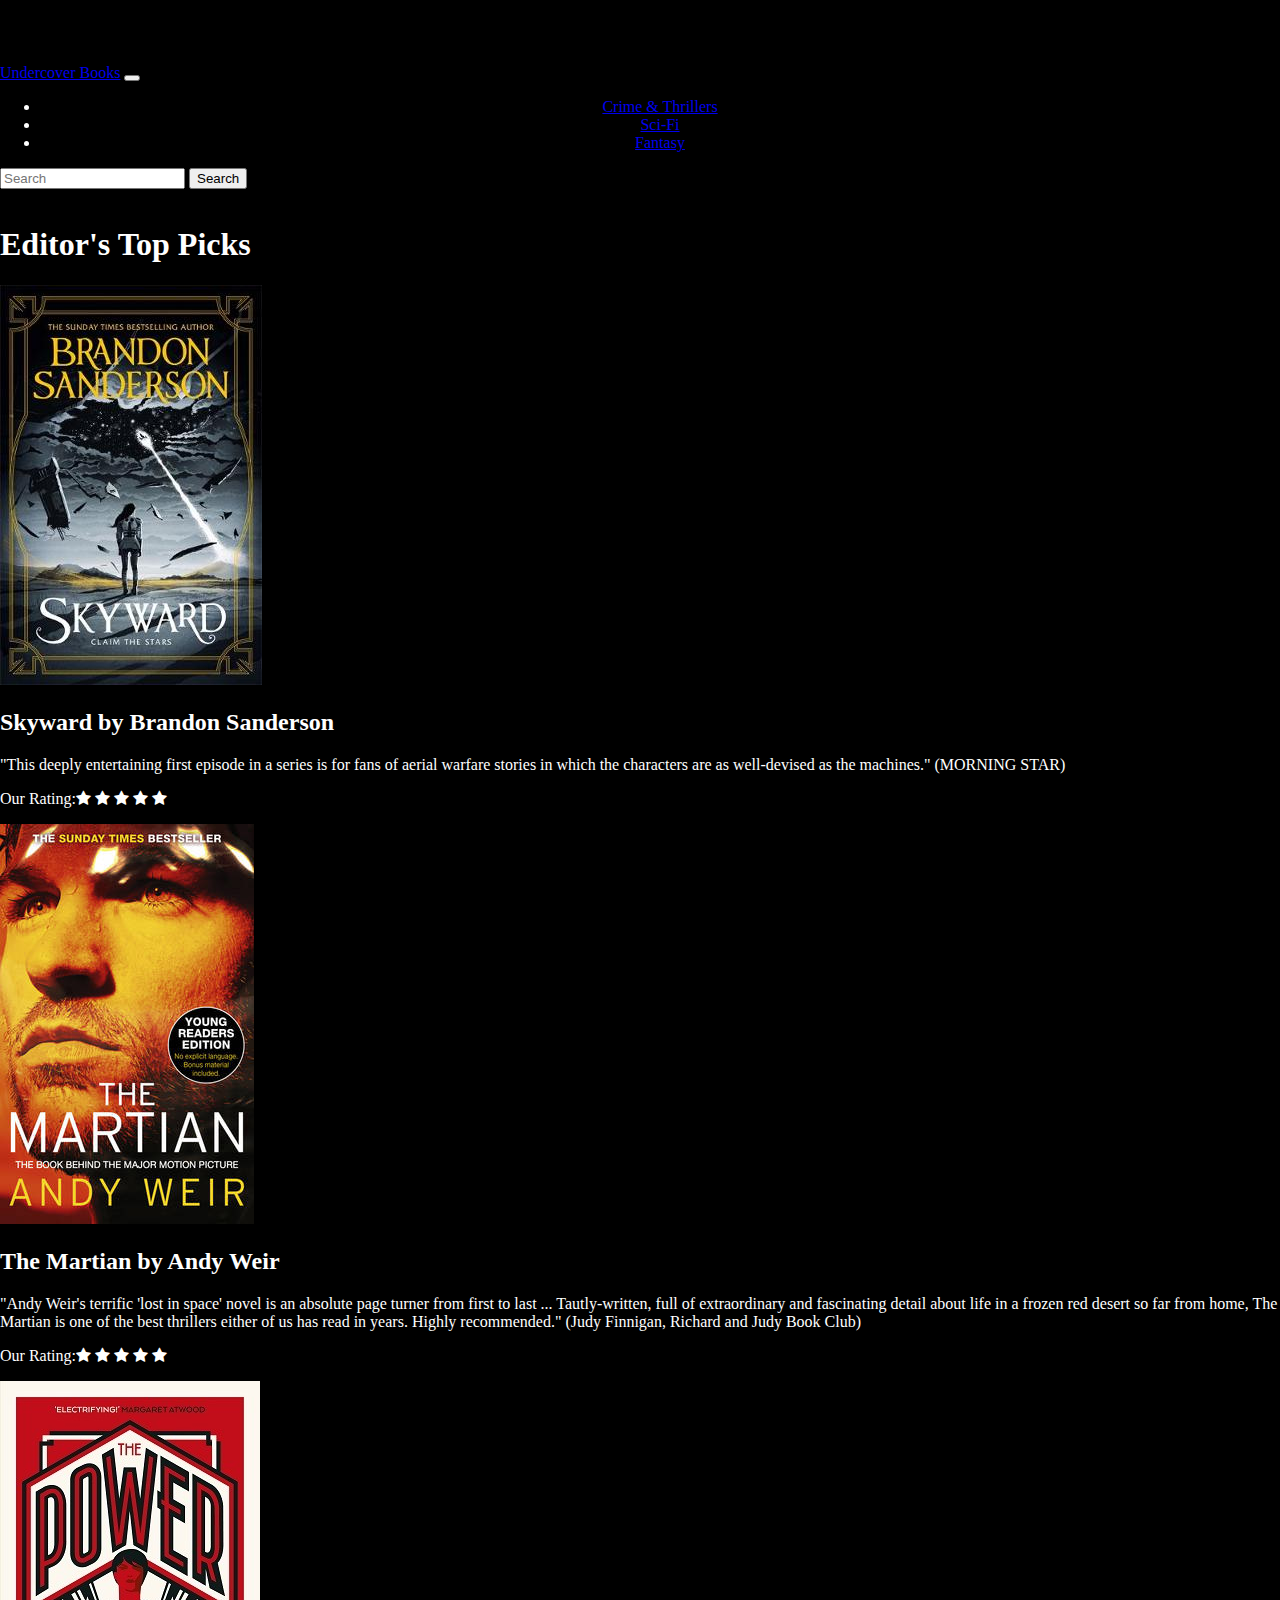
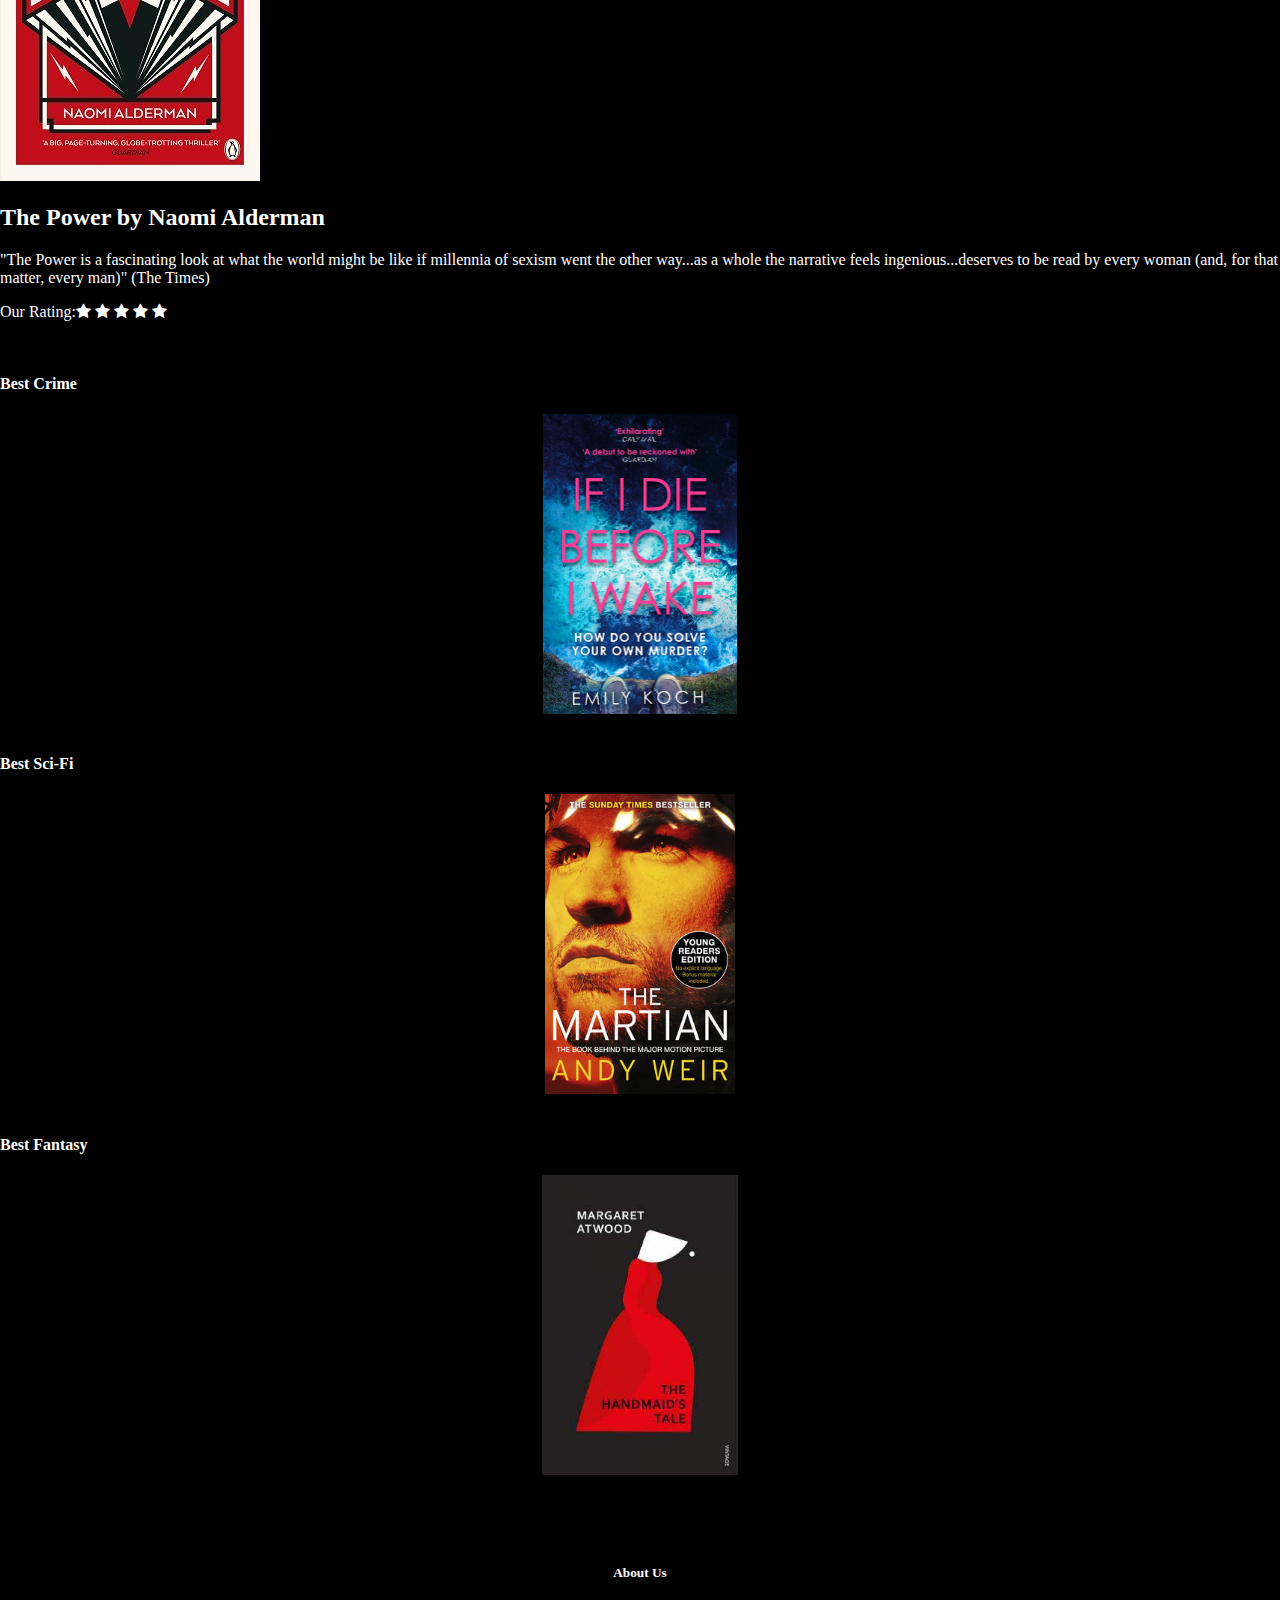
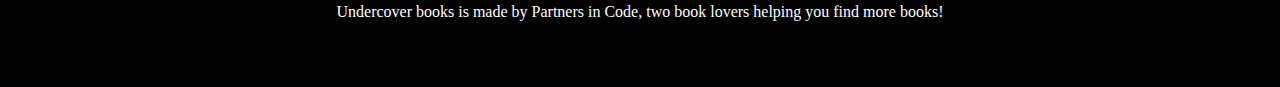
==== index.html @ e89b9023 "Update index.html" ====
<!DOCTYPE html>

<html>

<head>
  <title>Undercover Books</title>
  <script
  src="http://code.jquery.com/jquery-3.3.1.min.js"
  integrity="sha256-FgpCb/KJQlLNfOu91ta32o/NMZxltwRo8QtmkMRdAu8="
  crossorigin="anonymous"></script>

  <meta charset="utf-8">
    <meta name="viewport" content="width=device-width, initial-scale=1, shrink-to-fit=no">
  <link rel="stylesheet" href="https://stackpath.bootstrapcdn.com/bootstrap/4.1.3/css/bootstrap.min.css" integrity="sha384-MCw98/SFnGE8fJT3GXwEOngsV7Zt27NXFoaoApmYm81iuXoPkFOJwJ8ERdknLPMO" crossorigin="anonymous">
  <link rel="stylesheet" type="text/css" href="css/stylesheet.css">
  <link rel="stylesheet" href="https://cdnjs.cloudflare.com/ajax/libs/font-awesome/4.7.0/css/font-awesome.min.css">

</head>

<body>

<!--Navbar-->
  <div class="container">

  <nav class="navbar navbar-expand-md navbar-dark bg-dark fixed-top">
    <a class="navbar-brand" href="index.html">Undercover Books</a>
    <button class="navbar-toggler" type="button" data-toggle="collapse" data-target="#navbarsExampleDefault" aria-controls="navbarsExampleDefault" aria-expanded="false" aria-label="Toggle navigation">
      <span class="navbar-toggler-icon"></span>
    </button>
    <div class="collapse navbar-collapse" id="navbarsExampleDefault">
      <ul class="navbar-nav mr-auto">
        <li class="nav-item">
          <a class="nav-link" href="crime-and-thrillers.html">Crime & Thrillers <span class="sr-only">(current)</span></a>
        </li>
        <li class="nav-item">
          <a class="nav-link" href="sci-fi.html">Sci-Fi</a>
        </li>
        <li class="nav-item">
          <a class="nav-link" href="Fantasy.html">Fantasy</a>
        </li>
      </ul>
    </div>
    <form class="form-inline" action=="/action_page.php">
      <input class="form-control mr-sm-2" type="text" placeholder="Search">
      <button class="btn btn-secondary btn-sm" type="submit">Search</button>
    </form>
  </nav>
</div>
<div class="container-fluid">
  <!--Heading-->
  <div class="Netflix text-center">
    <h1>Editor's Top Picks</h1>
  </div>
<!--Carousel-->
  <div id="carouselExampleIndicators" class="carousel slide" data-ride="carousel">
  <ol class="carousel-indicators">
    <li data-target="#carouselExampleIndicators" data-slide-to="0" class="active"></li>
    <li data-target="#carouselExampleIndicators" data-slide-to="1"></li>
    <li data-target="#carouselExampleIndicators" data-slide-to="2"></li>
  </ol>

  <div class="carousel-inner">
    <div class="carousel-item active">
      <img class="d-block w-5 mx-auto" src="Skyward BS.jpg" alt="Skyward, Brandon Sanderson">
      <div class="carousel-caption d-none d-md-block">
      <div class="carousel-one">
        <h2>Skyward by Brandon Sanderson</h2>
        <p>"This deeply entertaining first episode in a series is for fans of aerial warfare stories in which the characters are as well-devised as the machines." (MORNING STAR)</p>
<p>Our Rating:<span class="fa fa-star checked"></span>
<span class="fa fa-star checked"></span>
<span class="fa fa-star checked"></span>
<span class="fa fa-star checked"></span>
<span class="fa fa-star checked"></span></p>
      </div>
    </div>
    </div>

    <div class="carousel-item">
      <img class="d-block w-5 mx-auto" src="The martian.jpg" alt="The Martian, Andy Weir">
      <div class="carousel-caption d-none d-md-block">
      <div class="carousel-one">
        <h2>The Martian by Andy Weir</h2>
        <p>"Andy Weir's terrific 'lost in space' novel is an absolute page turner from first to last ... Tautly-written, full of extraordinary and fascinating detail about life in a frozen red desert so far from home, The Martian is one of the best thrillers either of us has read in years. Highly recommended." (Judy Finnigan, Richard and Judy Book Club)</p>
        <p>Our Rating:<span class="fa fa-star checked"></span>
        <span class="fa fa-star checked"></span>
        <span class="fa fa-star checked"></span>
        <span class="fa fa-star checked"></span>
        <span class="fa fa-star checked"></span></p>
      </div>
      </div>
    </div>

    <div class="carousel-item">
      <img class="d-block w-5 mx-auto" src="The power.jpg" alt="The Power, Naomi Alderman">
      <div class="carousel-caption d-none d-md-block">
      <div class="carousel-one">
        <h2>The Power by Naomi Alderman</h2>
        <p>"The Power is a fascinating look at what the world might be like if millennia of sexism went the other way...as a whole the narrative feels ingenious...deserves to be read by every woman (and, for that matter, every man)" (The Times)</p>
        <p>Our Rating:<span class="fa fa-star checked"></span>
        <span class="fa fa-star checked"></span>
        <span class="fa fa-star checked"></span>
        <span class="fa fa-star checked"></span>
        <span class="fa fa-star"></span></p>
      </div>
      </div>
    </div>
  </div>

  <a class="carousel-control-prev" href="#carouselExampleIndicators" role="button" data-slide="prev">
    <span class="carousel-control-prev-icon" aria-hidden="true"></span>
    <span class="sr-only">Previous</span>
  </a>
  <a class="carousel-control-next" href="#carouselExampleIndicators" role="button" data-slide="next">
    <span class="carousel-control-next-icon" aria-hidden="true"></span>
    <span class="sr-only">Next</span>
  </a>
  </div>
</div>

<div class="container">
  <div class="row">
    <div class="col-sm-4 text-center">
      <h4>Best Crime</h4>
      <ol>
        <li>
          <img class="pic" src="If I Die.jpg" alt="If I Die" title="If I Die Before I Wake">
        </li>
      </ol>
    </div>
    <div class="col-sm-4 text-center">
      <h4>Best Sci-Fi</h4>
      <ol>
        <li>
          <img class="pic" src="The martian.jpg" alt="The Martian" title="The Martian">
        </li>
      </ol>
    </div>
    <div class="col-sm-4 text-center">
      <h4>Best Fantasy</h4>
      <ol>
        <li>
          <img class="pic" src="The Handmaid's Tale.jpg" alt="The Handmaid's Tale" data-toggle="tooltip" data-placement="bottom" title="The Handmaid's Tale">
        </li>
      </ol>
    </div>
  </div>
</div>

  <!--Bottom - about us -->
<div class="jumbotron text-center">

    <h5>
      About Us
    </h5>
    <p>
      Undercover books is made by Partners in Code, two book lovers helping you find more books!
    </p>
<iframe src="https://www.facebook.com/plugins/like.php?href=https%3A%2F%2Fod304.github.io%2Fpartners-in-code%2F&width=133&layout=button_count&action=like&size=large&show_faces=true&share=true&height=46&appId" width="133" height="46" style="border:none;overflow:hidden" scrolling="no" frameborder="0" allowTransparency="true" allow="encrypted-media"></iframe>

  </div>


  <script src="https://code.jquery.com/jquery-3.3.1.slim.min.js" integrity="sha384-q8i/X+965DzO0rT7abK41JStQIAqVgRVzpbzo5smXKp4YfRvH+8abtTE1Pi6jizo" crossorigin="anonymous"></script>
      <script src="https://cdnjs.cloudflare.com/ajax/libs/popper.js/1.14.3/umd/popper.min.js" integrity="sha384-ZMP7rVo3mIykV+2+9J3UJ46jBk0WLaUAdn689aCwoqbBJiSnjAK/l8WvCWPIPm49" crossorigin="anonymous"></script>
      <script src="https://stackpath.bootstrapcdn.com/bootstrap/4.1.3/js/bootstrap.min.js" integrity="sha384-ChfqqxuZUCnJSK3+MXmPNIyE6ZbWh2IMqE241rYiqJxyMiZ6OW/JmZQ5stwEULTy" crossorigin="anonymous"></script>
  <script src="js/scripts.js"></script>
  <script>
$(document).ready(function(){
  $('[data-toggle="tooltip"]').tooltip();
});
</script>
    </body>
</body>

</html>
---- css/stylesheet.css ----
body {
  color: rgb(255,255,255);
  font-family: Times;
  margin: 0px;
  background-color: rgb(0,0,0);
  background-size: cover;
  background-position: center;
  padding-top: 3rem;
}
.jumbotron {
  padding-top: 2rem;
  padding-bottom: 0rem;
  text-align: center;
  background-color: rgb(0,0,0);
}
}
.Netflix {
  padding: 1rem 1.0rem;
  text-align: center;
}
div.end {
  position: absolute;
  bottom: 0;
  text-align: left;
}
.carousel-one {
  background: rgba(0, 0, 0, 0.4);

}
ul: hover {
  font-size: 1.2em;
  transition: 0.6s ease
}
.navbar-default {
  background-color: rgb(211,211,211);
}
.container {
  padding: 1.0rem 0rem;
}
ol {
  list-style-type: none;
  margin: 0;
  padding: 0;
}
li {
  text-align: center;
}
.pic {
  height: 100%;
  min-height: 100px;
  max-height: 300px;
  width: auto;
  padding: 1.0rem 0rem;
  padding-top: 0rem;
}
.caption {
  padding-top: 0rem
}
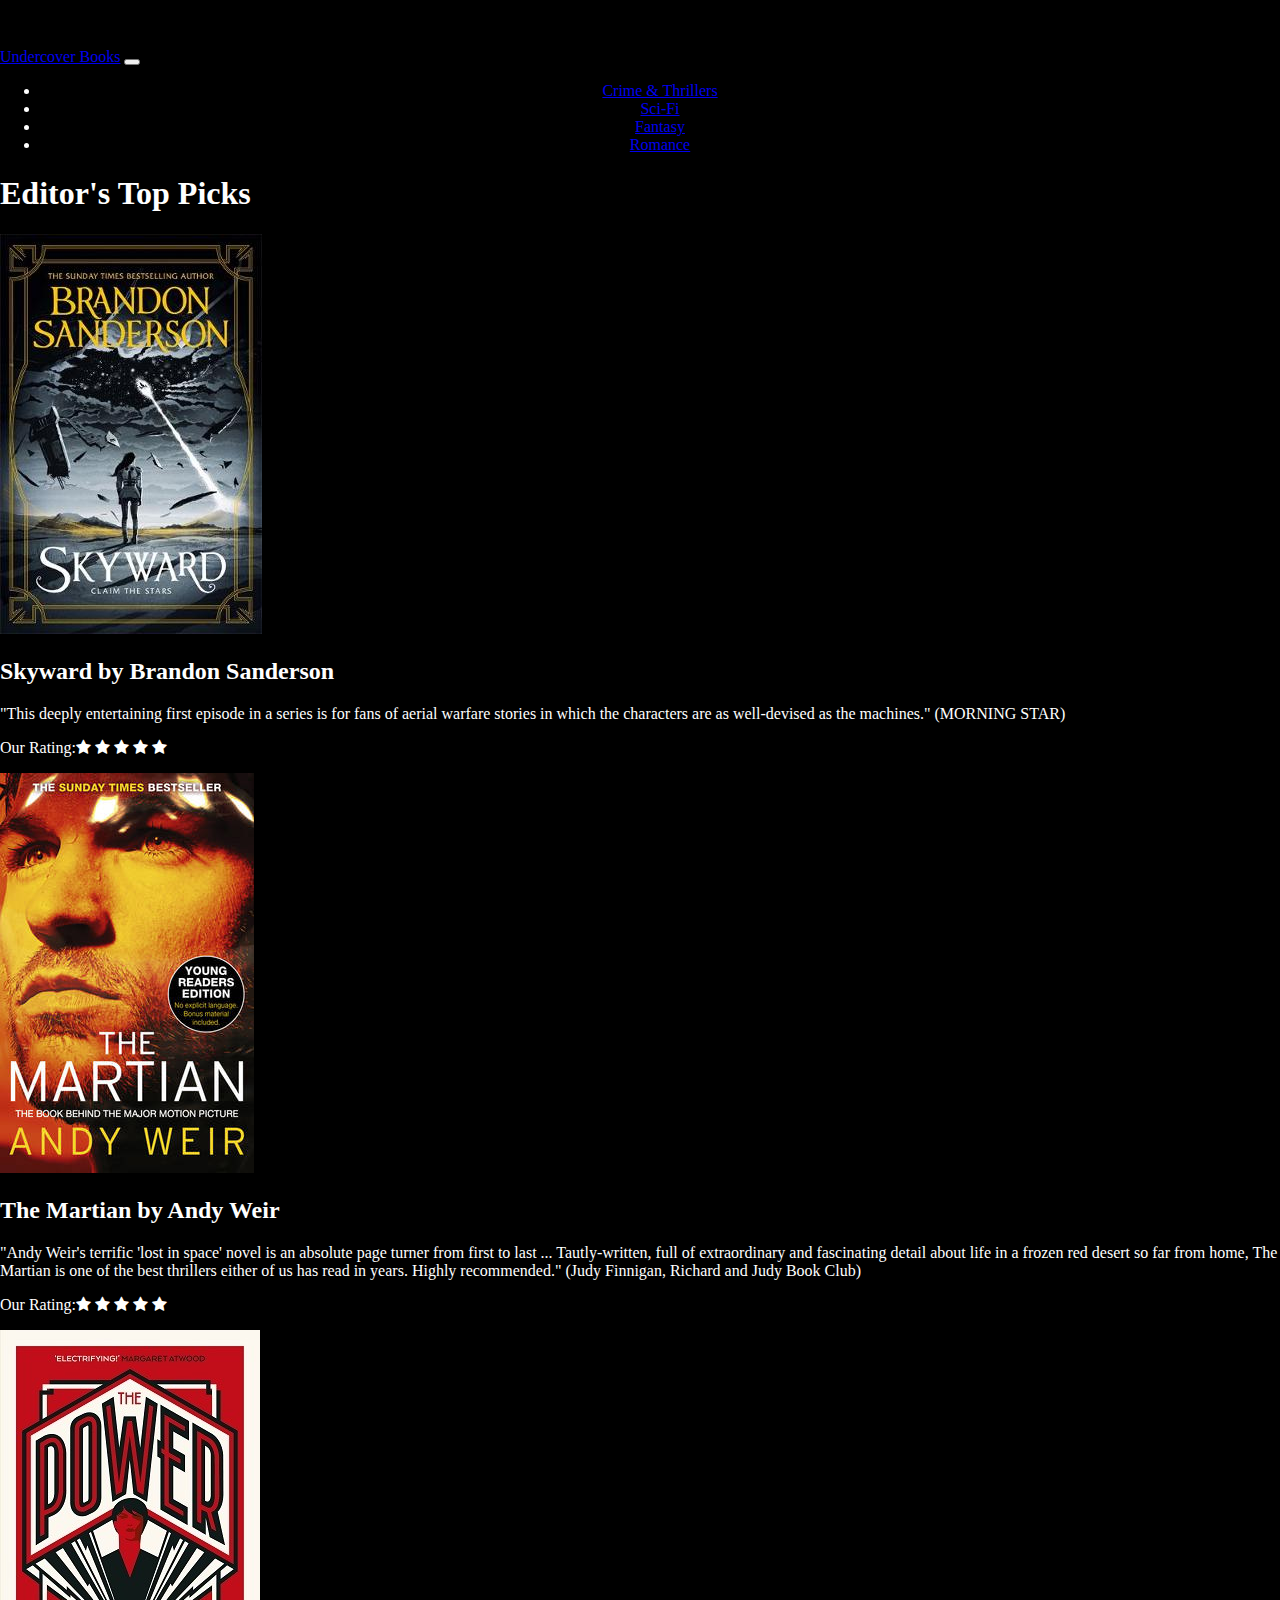
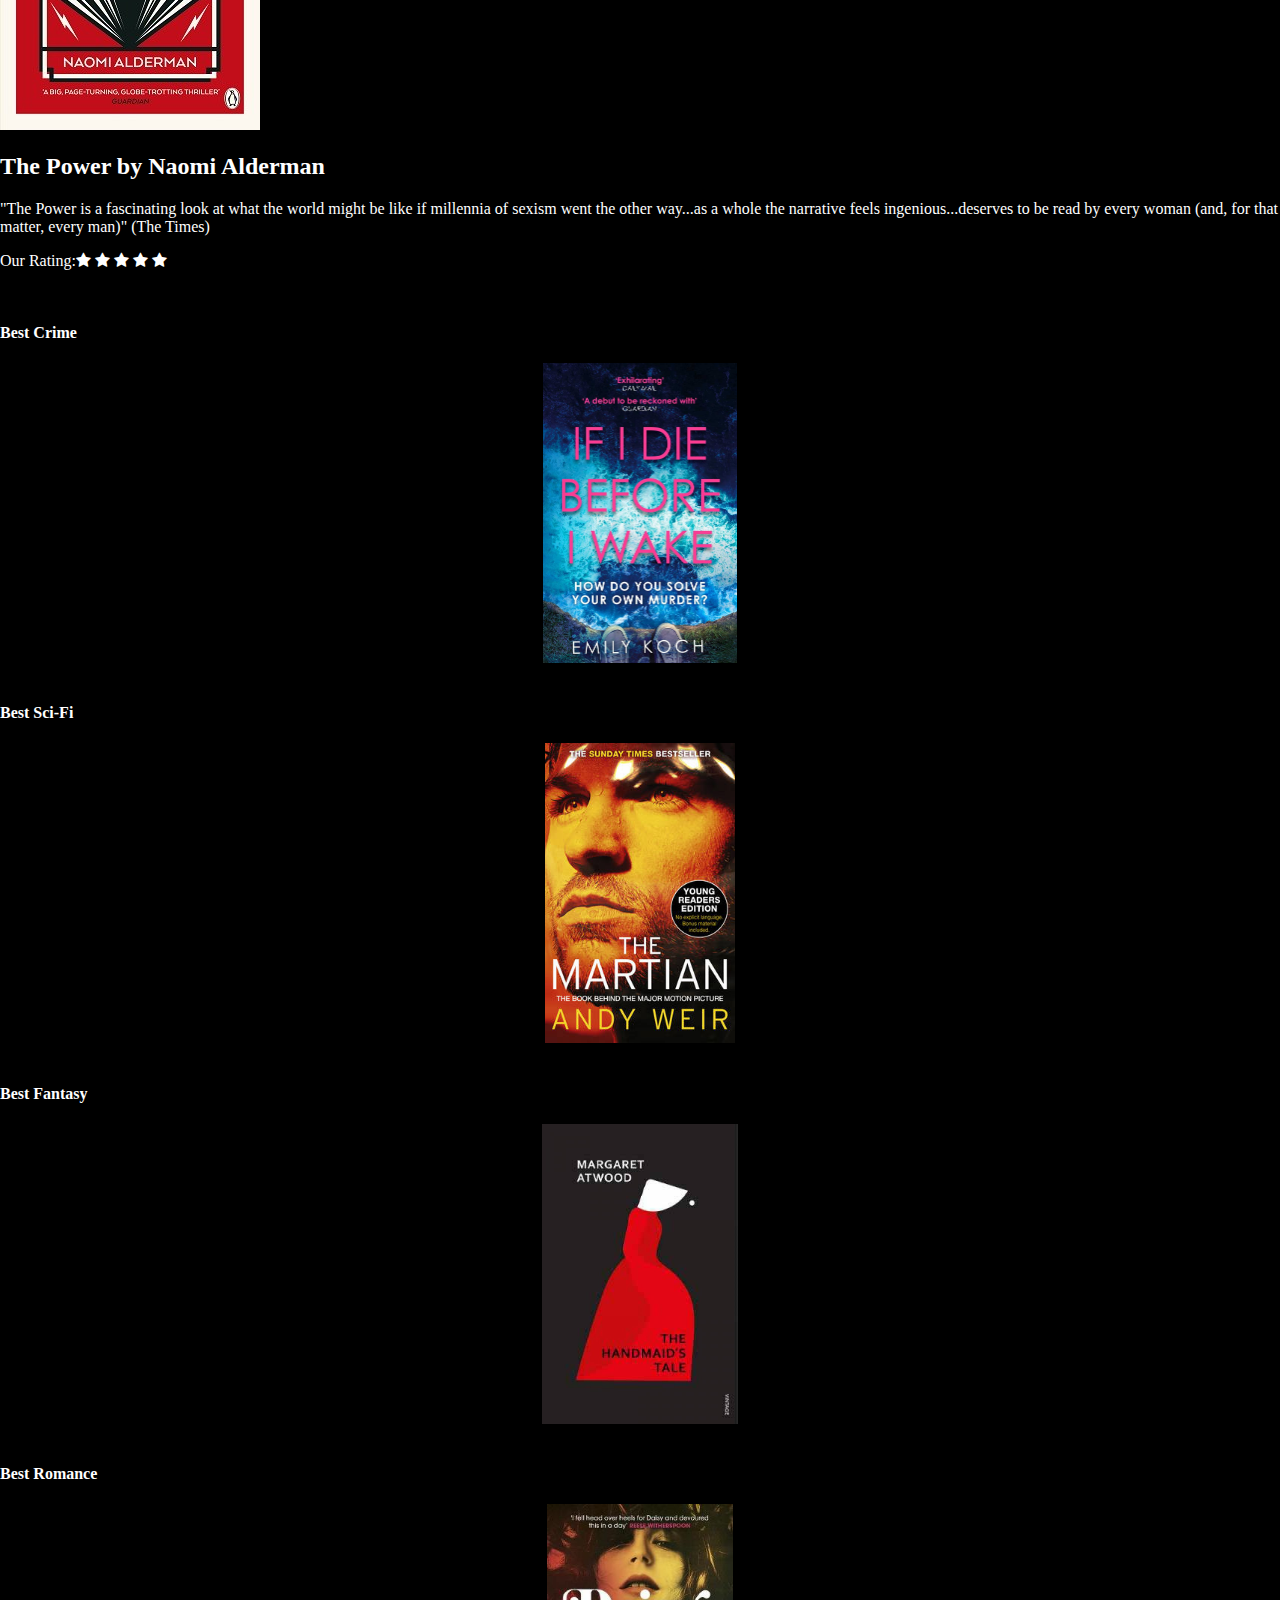
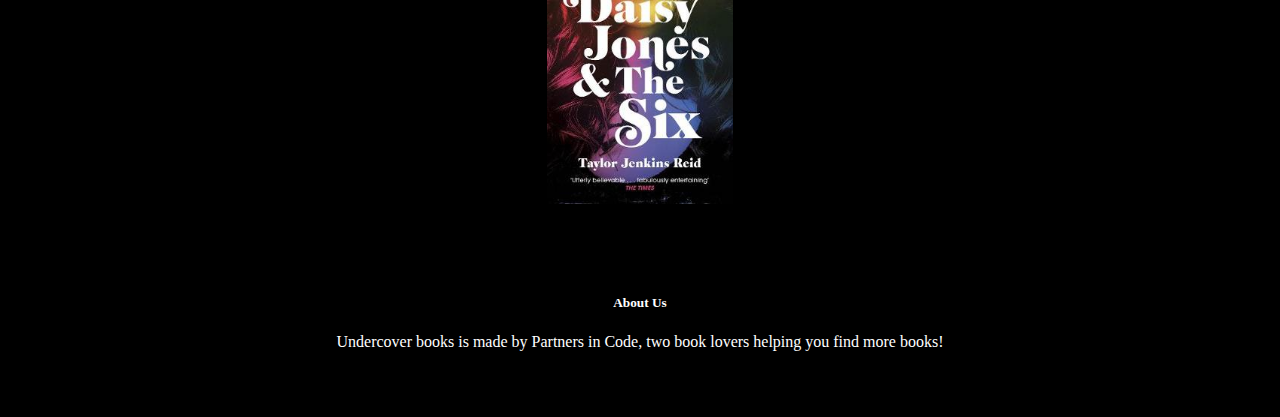
==== commit b8a0c34f: "Tamara's edits" ====
--- a/index.html
+++ b/index.html
@@ -20,7 +20,7 @@
 <body>
 
 <!--Navbar-->
-  <div class="container">
+  <div class="container-fluid">
 
   <nav class="navbar navbar-expand-md navbar-dark bg-dark fixed-top">
     <a class="navbar-brand" href="index.html">Undercover Books</a>
@@ -30,20 +30,19 @@
     <div class="collapse navbar-collapse" id="navbarsExampleDefault">
       <ul class="navbar-nav mr-auto">
         <li class="nav-item">
-          <a class="nav-link" href="crime-and-thrillers.html">Crime & Thrillers <span class="sr-only">(current)</span></a>
+          <a class="nav-link" href="crime-and-thrillers.html">Crime & Thrillers</a>
         </li>
         <li class="nav-item">
-          <a class="nav-link" href="sci-fi.html">Sci-Fi</a>
+          <a class="nav-link" href="Sci-fi.html">Sci-Fi</a>
         </li>
         <li class="nav-item">
           <a class="nav-link" href="Fantasy.html">Fantasy</a>
         </li>
+        <li class="nav-item">
+          <a class="nav-link" href="Romance.html">Romance</a>
+        </li>
       </ul>
     </div>
-    <form class="form-inline" action=="/action_page.php">
-      <input class="form-control mr-sm-2" type="text" placeholder="Search">
-      <button class="btn btn-secondary btn-sm" type="submit">Search</button>
-    </form>
   </nav>
 </div>
 <div class="container-fluid">
@@ -119,7 +118,7 @@
 
 <div class="container">
   <div class="row">
-    <div class="col-sm-4 text-center">
+    <div class="col-sm-3 text-center">
       <h4>Best Crime</h4>
       <ol>
         <li>
@@ -127,7 +126,7 @@
         </li>
       </ol>
     </div>
-    <div class="col-sm-4 text-center">
+    <div class="col-sm-3 text-center">
       <h4>Best Sci-Fi</h4>
       <ol>
         <li>
@@ -135,11 +134,19 @@
         </li>
       </ol>
     </div>
-    <div class="col-sm-4 text-center">
+    <div class="col-sm-3 text-center">
       <h4>Best Fantasy</h4>
       <ol>
         <li>
           <img class="pic" src="The Handmaid's Tale.jpg" alt="The Handmaid's Tale" data-toggle="tooltip" data-placement="bottom" title="The Handmaid's Tale">
+        </li>
+      </ol>
+    </div>
+    <div class="col-sm-3 text-center">
+      <h4>Best Romance</h4>
+      <ol>
+        <li>
+          <img class="pic" src="daisy.jpg" alt="Daisy Jones & The Six" title="Daisy Jones & The Six">
         </li>
       </ol>
     </div>
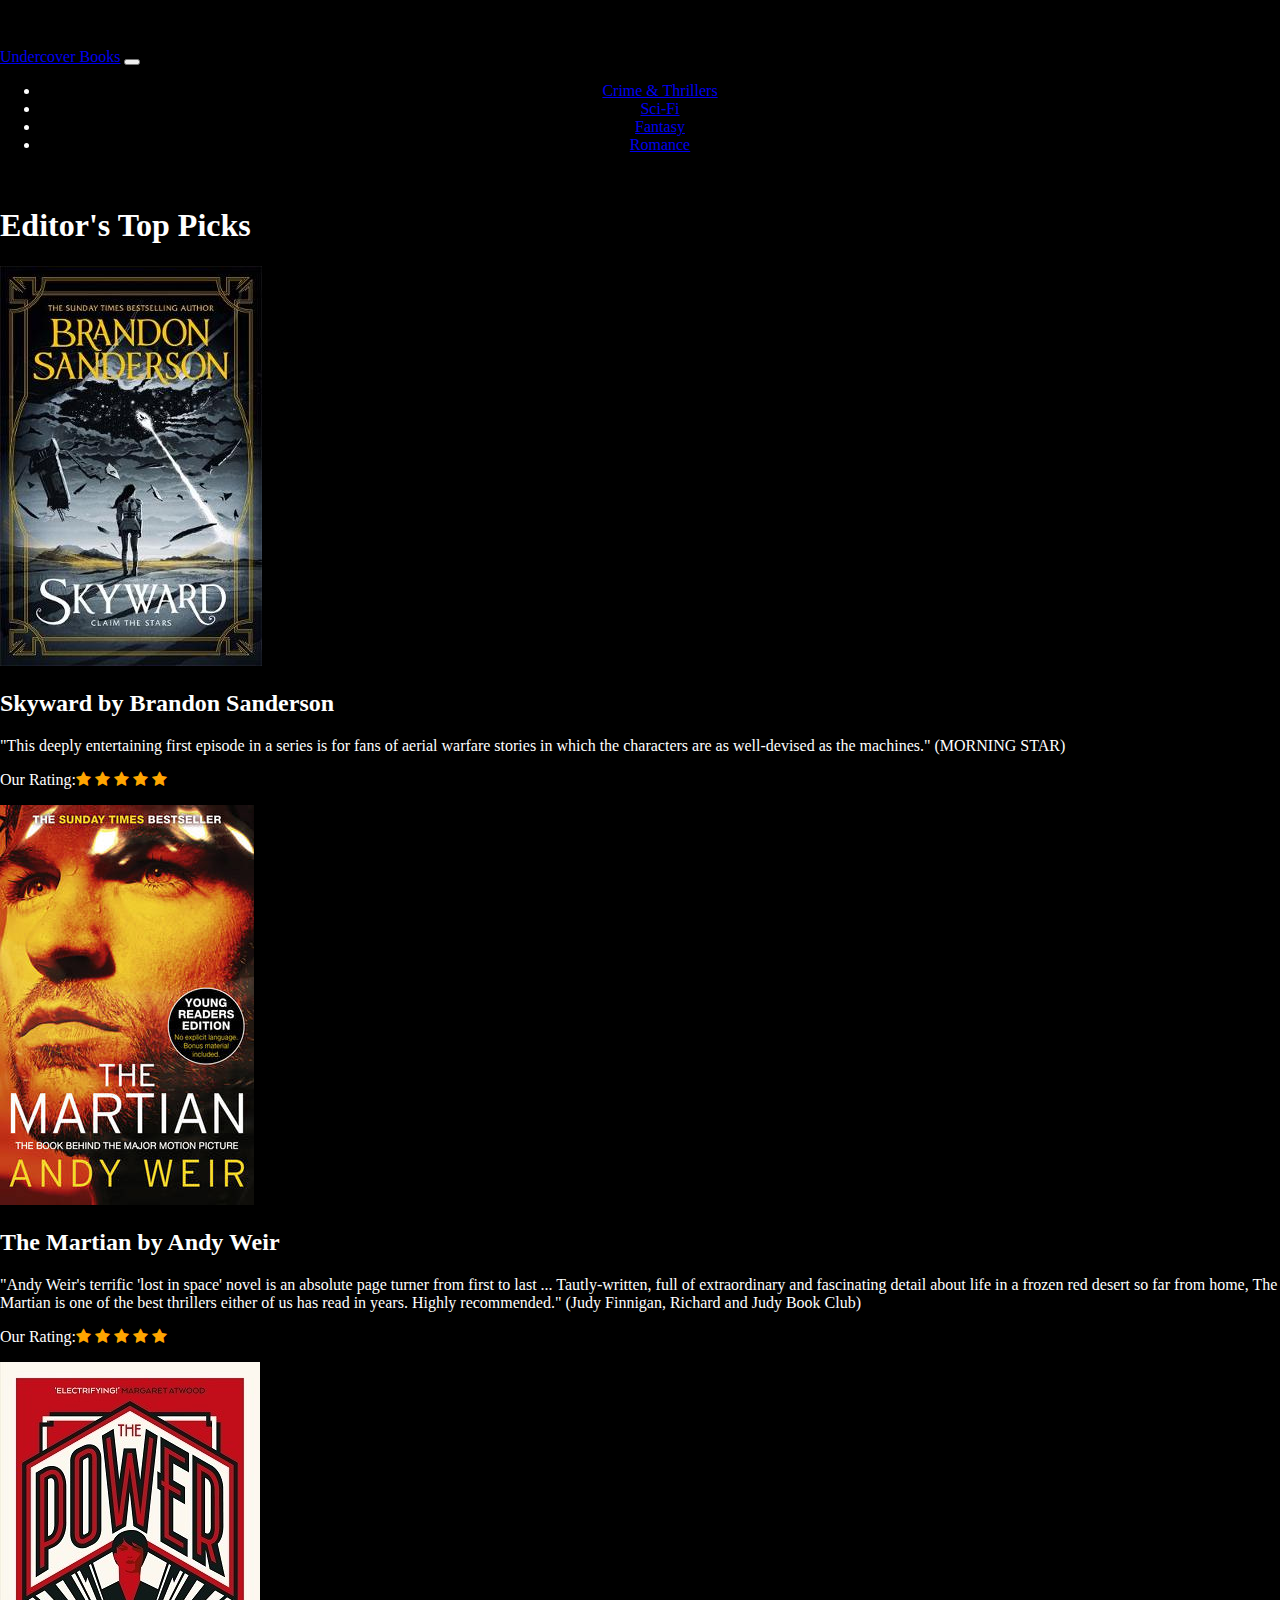
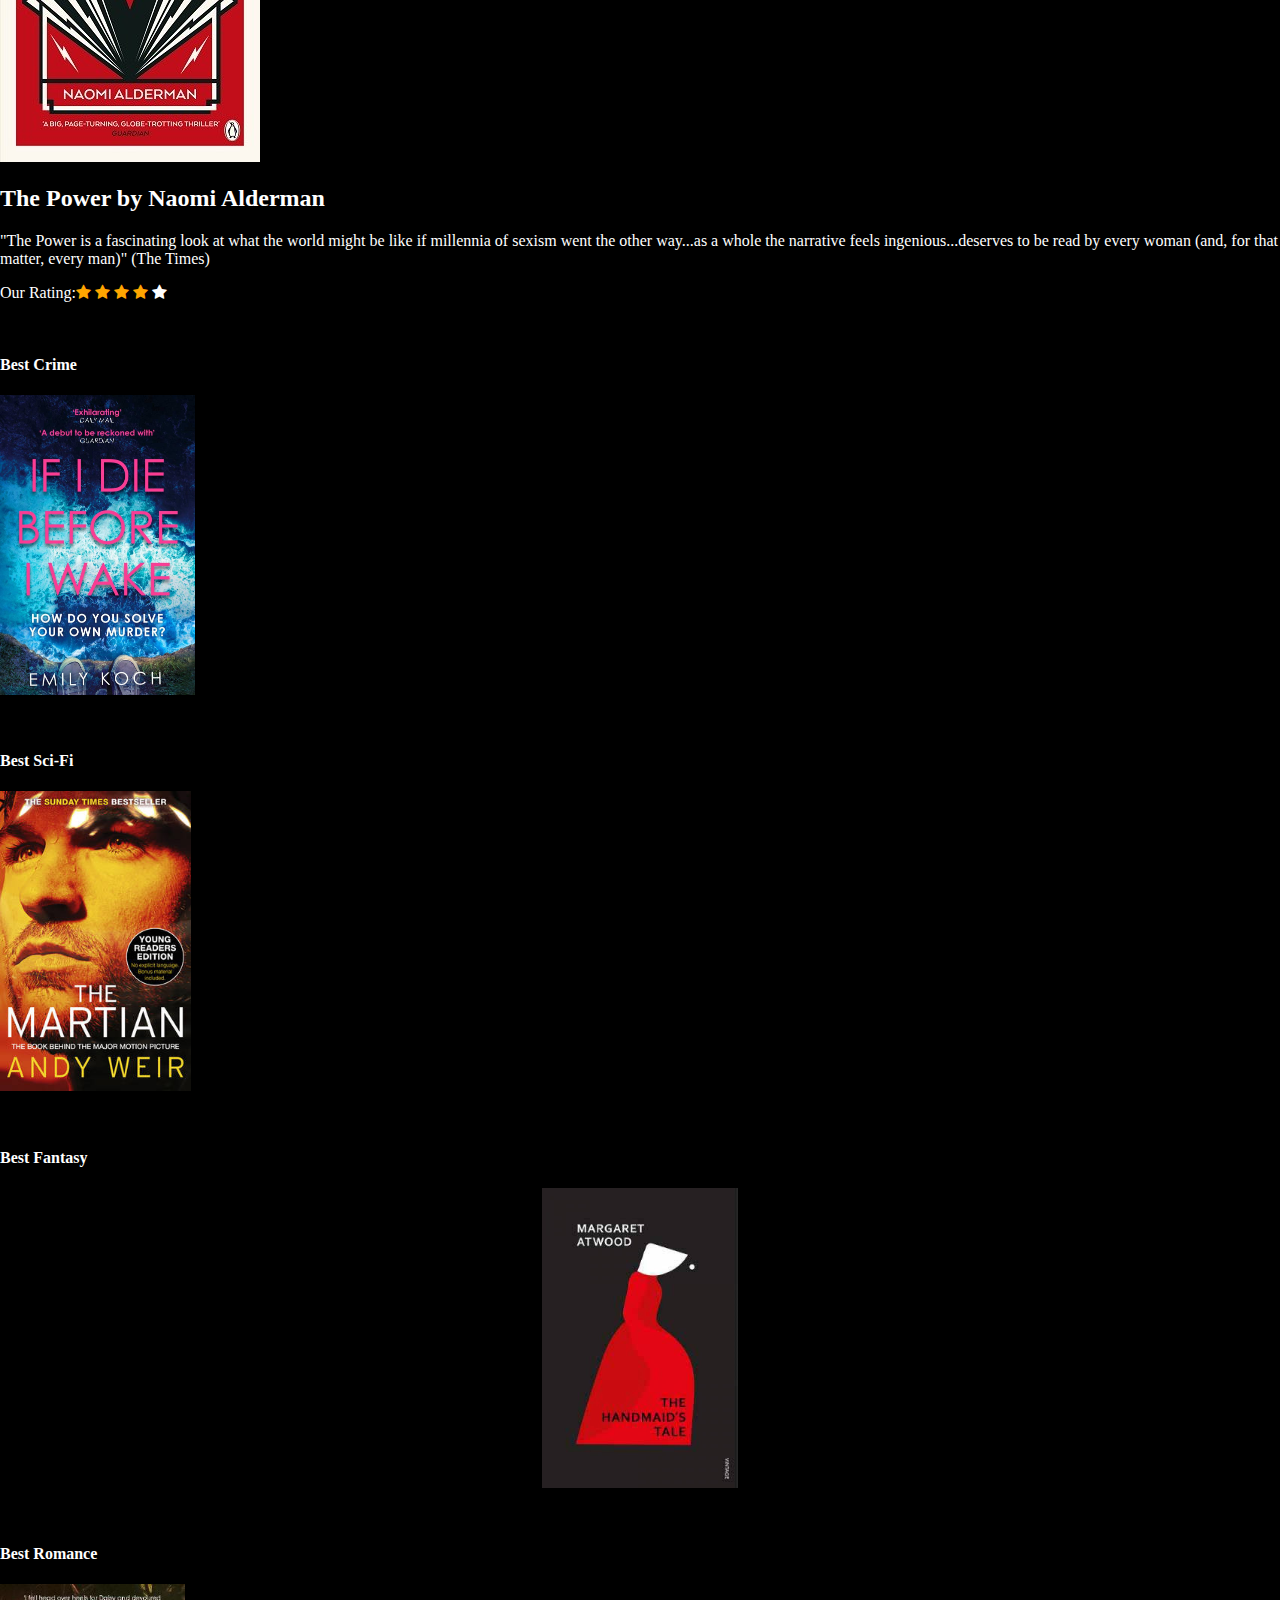
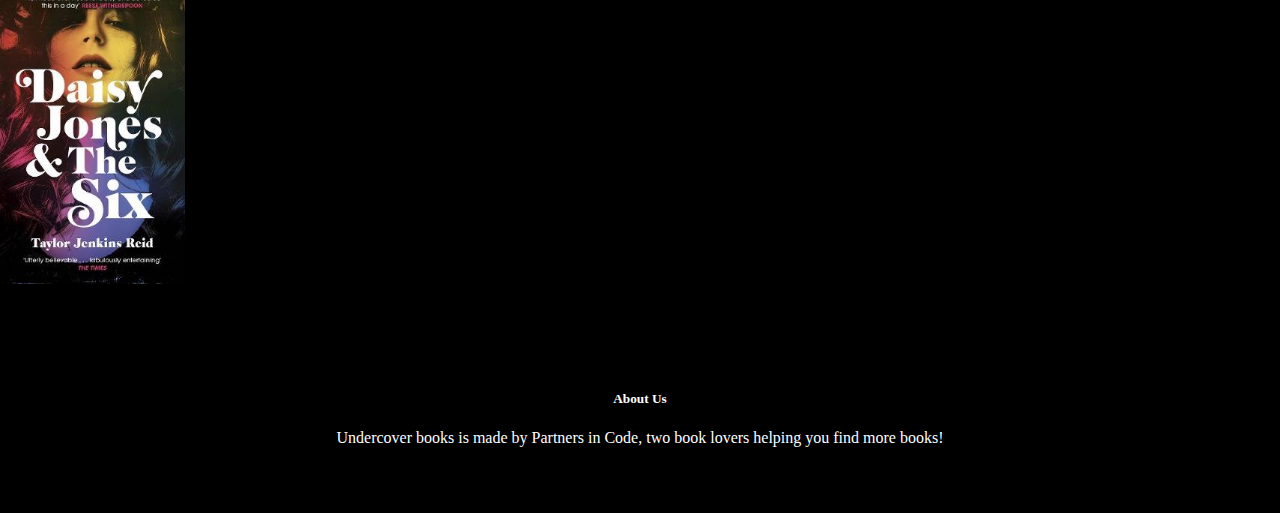
==== commit 43fa6a67: "Column change on index" ====
--- a/index.html
+++ b/index.html
@@ -12,9 +12,8 @@
   <meta charset="utf-8">
     <meta name="viewport" content="width=device-width, initial-scale=1, shrink-to-fit=no">
   <link rel="stylesheet" href="https://stackpath.bootstrapcdn.com/bootstrap/4.1.3/css/bootstrap.min.css" integrity="sha384-MCw98/SFnGE8fJT3GXwEOngsV7Zt27NXFoaoApmYm81iuXoPkFOJwJ8ERdknLPMO" crossorigin="anonymous">
+  <link rel="stylesheet" href="https://cdnjs.cloudflare.com/ajax/libs/font-awesome/4.7.0/css/font-awesome.min.css">
   <link rel="stylesheet" type="text/css" href="css/stylesheet.css">
-  <link rel="stylesheet" href="https://cdnjs.cloudflare.com/ajax/libs/font-awesome/4.7.0/css/font-awesome.min.css">
-
 </head>
 
 <body>
@@ -118,23 +117,19 @@
 
 <div class="container">
   <div class="row">
-    <div class="col-sm-3 text-center">
+    <div class="col text-center">
       <h4>Best Crime</h4>
-      <ol>
-        <li>
+
           <img class="pic" src="If I Die.jpg" alt="If I Die" title="If I Die Before I Wake">
-        </li>
-      </ol>
+
     </div>
-    <div class="col-sm-3 text-center">
+    <div class="col text-center">
       <h4>Best Sci-Fi</h4>
-      <ol>
-        <li>
+
           <img class="pic" src="The martian.jpg" alt="The Martian" title="The Martian">
-        </li>
-      </ol>
+
     </div>
-    <div class="col-sm-3 text-center">
+    <div class="col text-center">
       <h4>Best Fantasy</h4>
       <ol>
         <li>
@@ -142,13 +137,11 @@
         </li>
       </ol>
     </div>
-    <div class="col-sm-3 text-center">
+    <div class="col text-center">
       <h4>Best Romance</h4>
-      <ol>
-        <li>
+
           <img class="pic" src="daisy.jpg" alt="Daisy Jones & The Six" title="Daisy Jones & The Six">
-        </li>
-      </ol>
+
     </div>
   </div>
 </div>
--- a/css/stylesheet.css
+++ b/css/stylesheet.css
@@ -2,7 +2,7 @@
   color: rgb(255,255,255);
   font-family: Times;
   margin: 0px;
-  background-color: rgb(0,0,0);
+  background-color: #000000;
   background-size: cover;
   background-position: center;
   padding-top: 3rem;
@@ -25,7 +25,11 @@
 }
 .carousel-one {
   background: rgba(0, 0, 0, 0.4);
+  padding: 0rem 0rem;
 
+}
+h1 {
+  padding-top: 2rem;
 }
 ul: hover {
   font-size: 1.2em;
@@ -45,14 +49,22 @@
 li {
   text-align: center;
 }
+h4 {
+  font-size: auto;
+}
 .pic {
-  height: 100%;
-  min-height: 100px;
+  width: auto;
+  min-height: 50px;
   max-height: 300px;
-  width: auto;
-  padding: 1.0rem 0rem;
+  padding: 2.0rem 0rem;
   padding-top: 0rem;
 }
 .caption {
   padding-top: 0rem
 }
+.checked {
+  color: orange;
+}
+.fa {
+  padding: 0rem 0rem;
+}
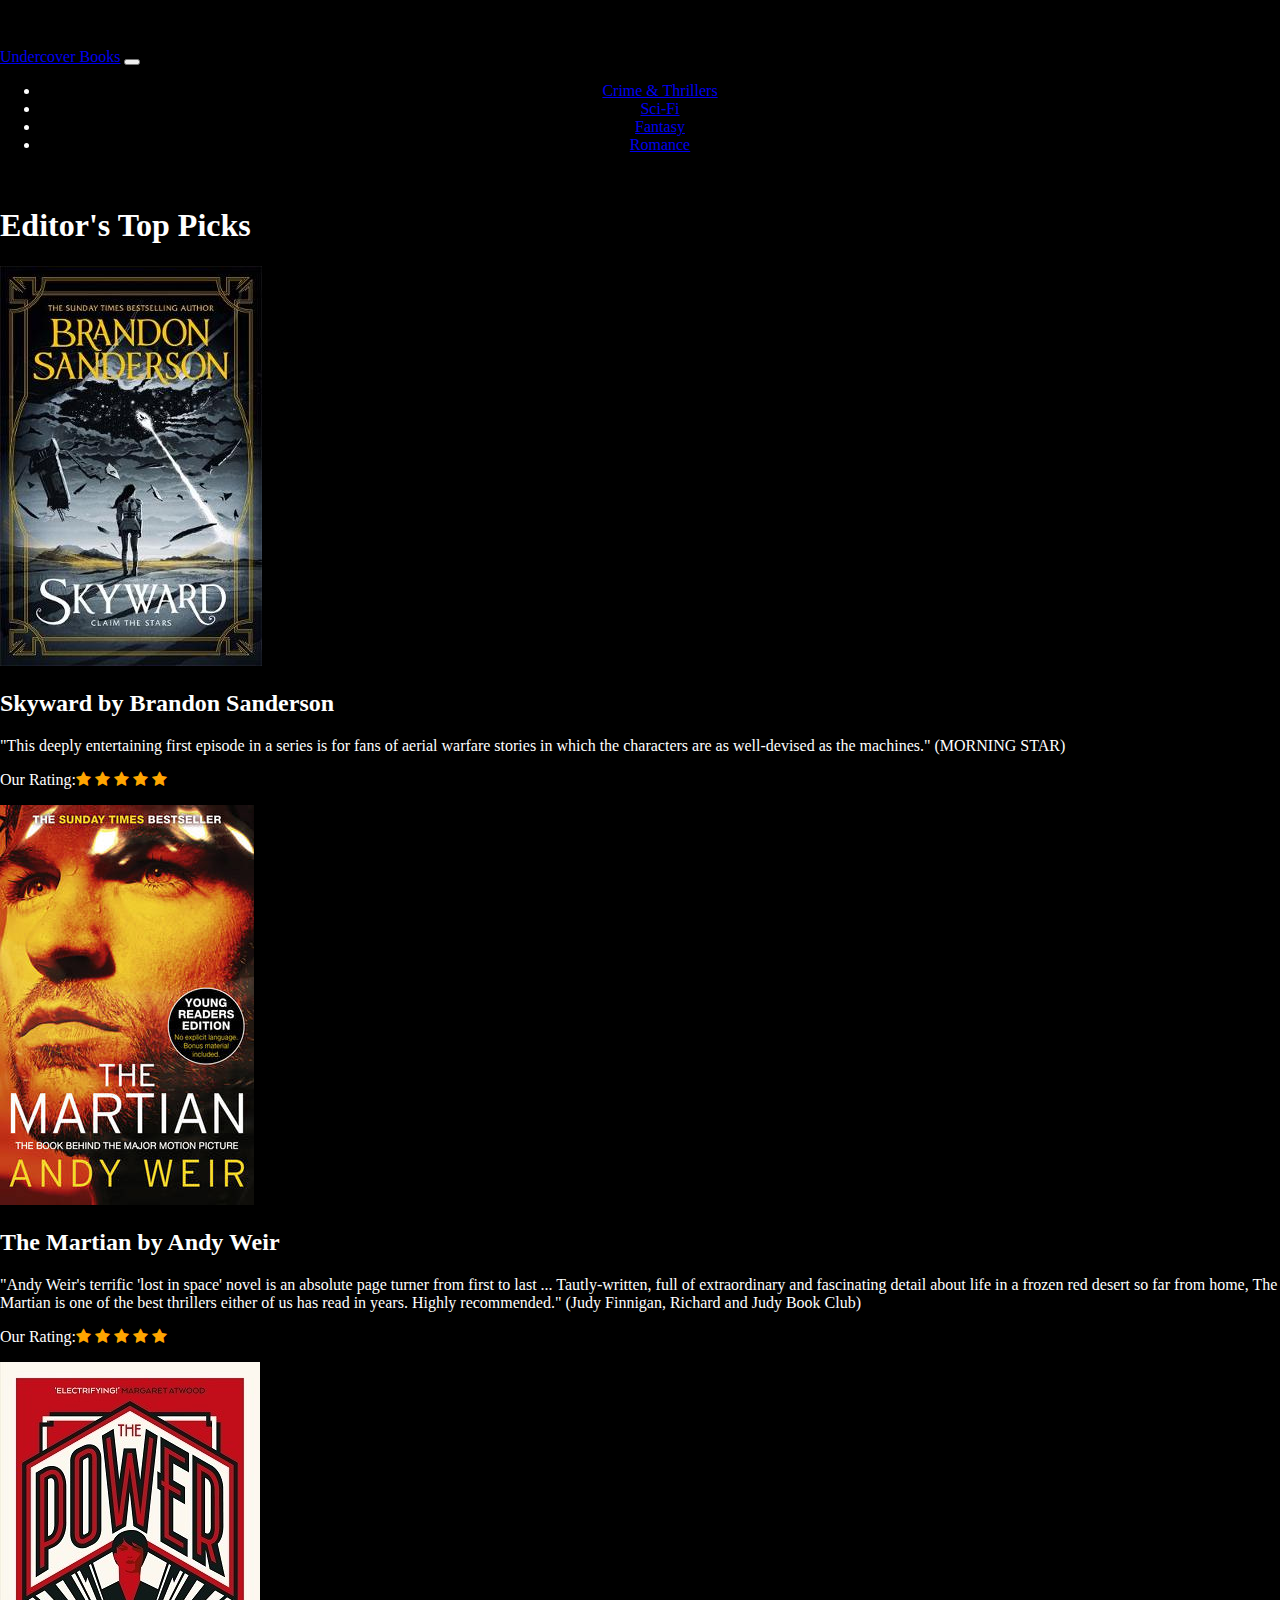
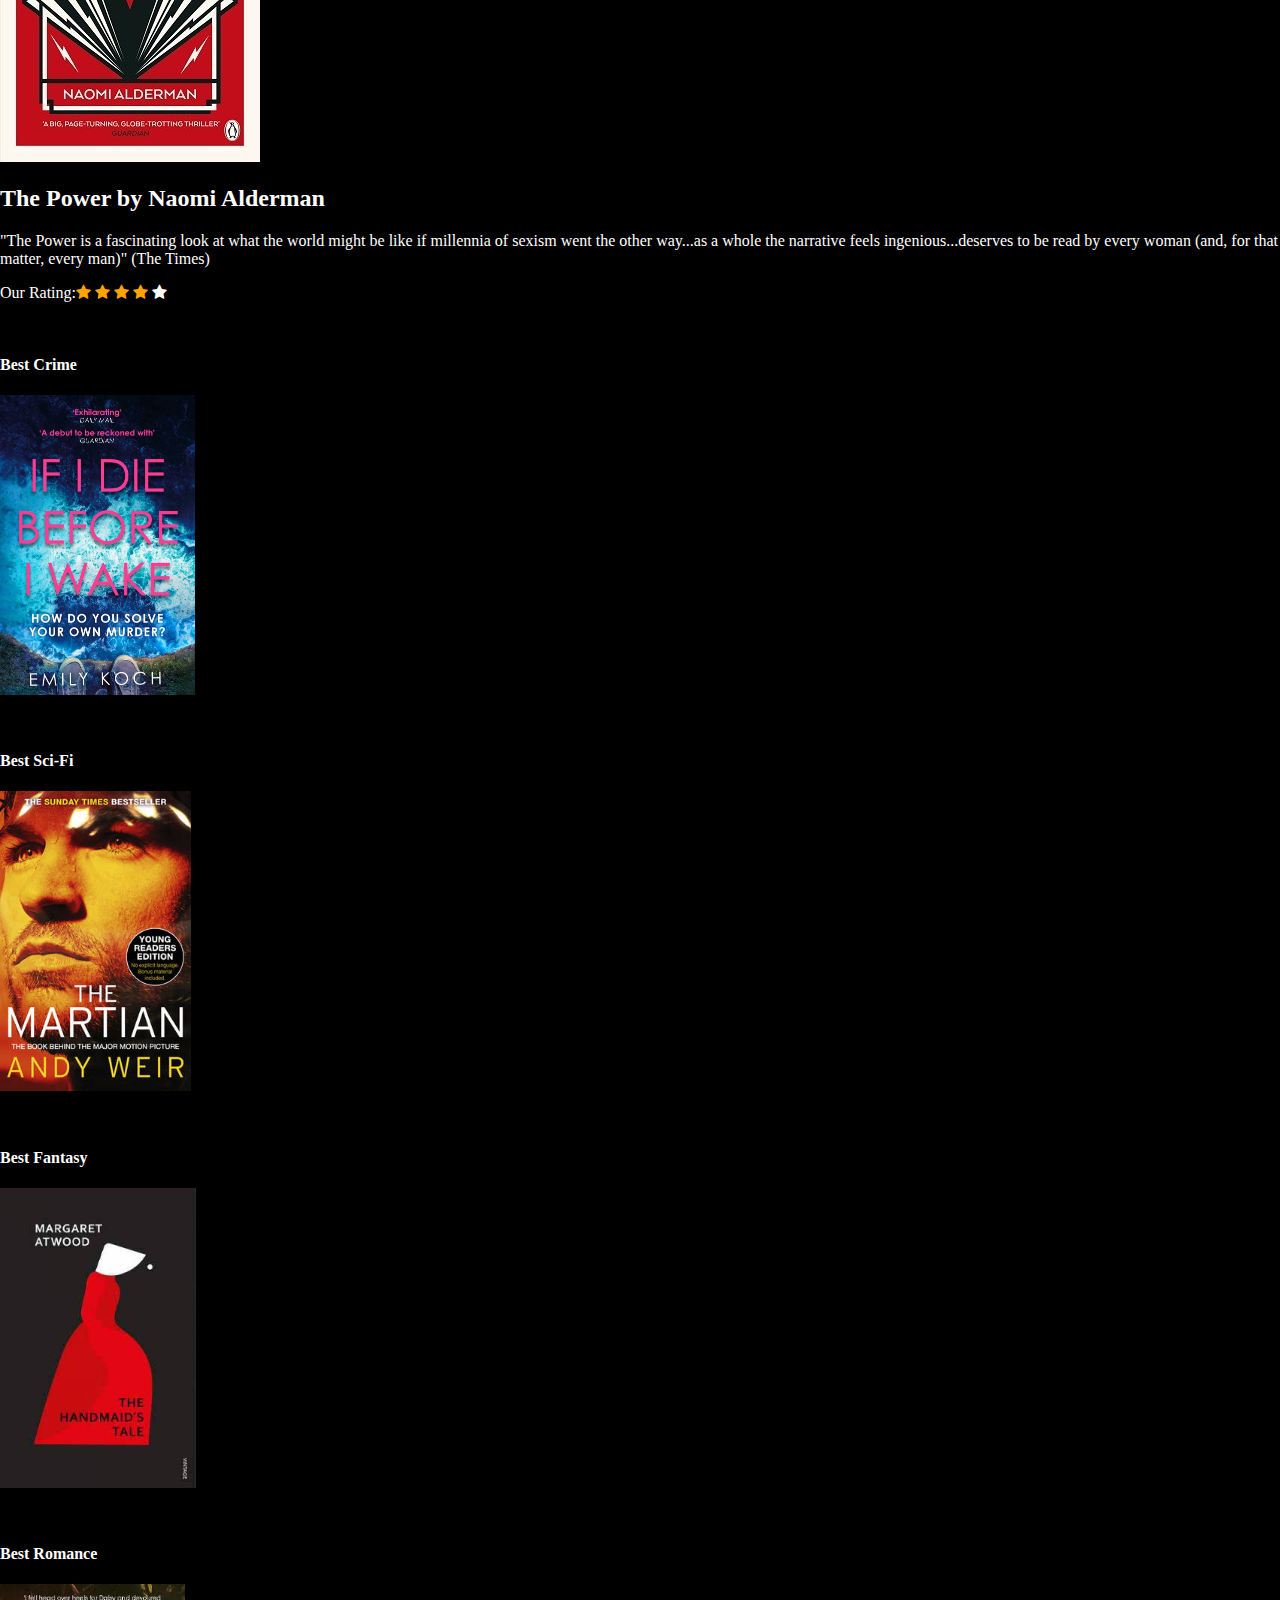
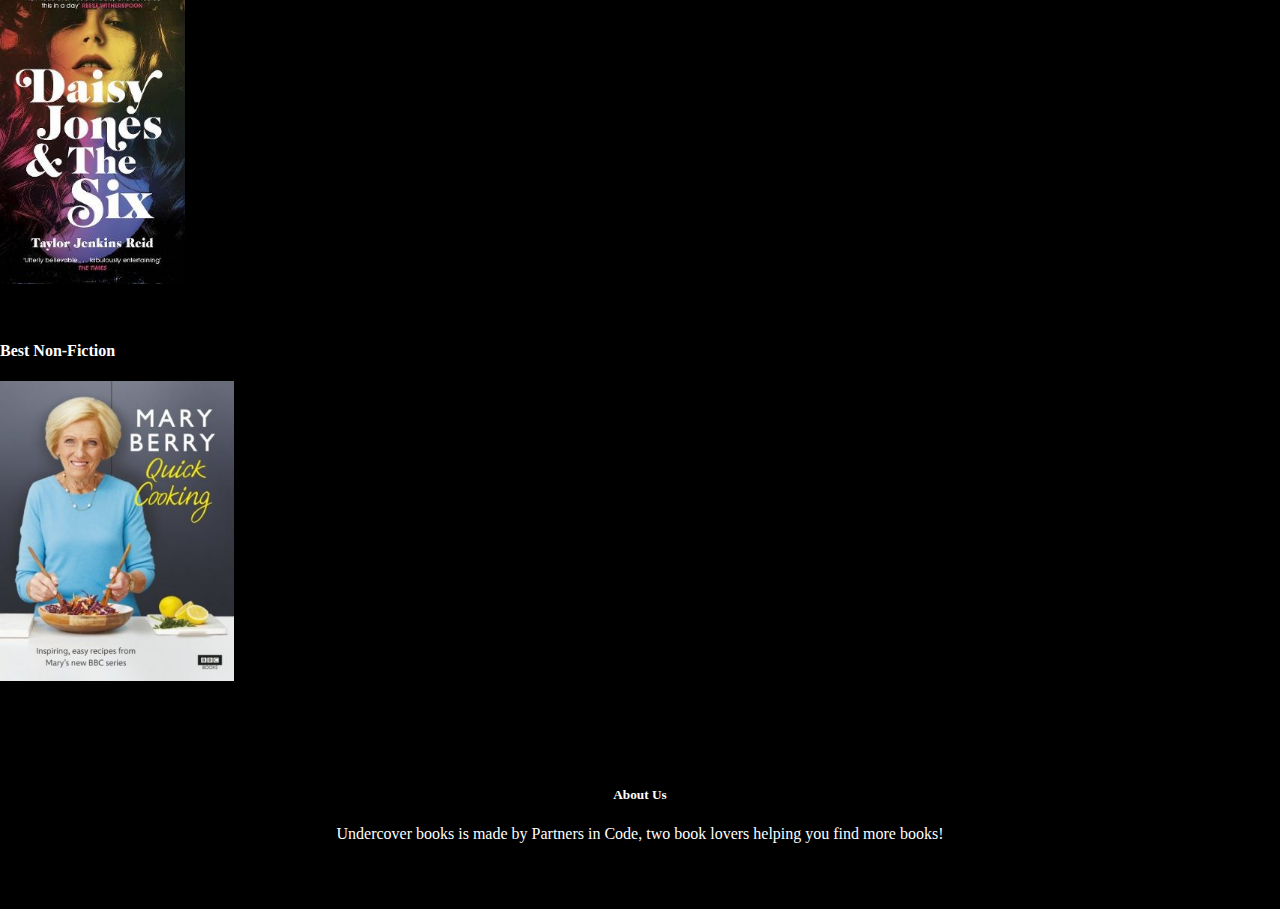
==== commit 88b2bb08: "Updated a few things" ====
--- a/index.html
+++ b/index.html
@@ -60,7 +60,7 @@
   <div class="carousel-inner">
     <div class="carousel-item active">
       <img class="d-block w-5 mx-auto" src="Skyward BS.jpg" alt="Skyward, Brandon Sanderson">
-      <div class="carousel-caption d-none d-md-block">
+      <div class="carousel-caption d-none d-sm-block">
       <div class="carousel-one">
         <h2>Skyward by Brandon Sanderson</h2>
         <p>"This deeply entertaining first episode in a series is for fans of aerial warfare stories in which the characters are as well-devised as the machines." (MORNING STAR)</p>
@@ -75,7 +75,7 @@
 
     <div class="carousel-item">
       <img class="d-block w-5 mx-auto" src="The martian.jpg" alt="The Martian, Andy Weir">
-      <div class="carousel-caption d-none d-md-block">
+      <div class="carousel-caption d-none d-sm-block">
       <div class="carousel-one">
         <h2>The Martian by Andy Weir</h2>
         <p>"Andy Weir's terrific 'lost in space' novel is an absolute page turner from first to last ... Tautly-written, full of extraordinary and fascinating detail about life in a frozen red desert so far from home, The Martian is one of the best thrillers either of us has read in years. Highly recommended." (Judy Finnigan, Richard and Judy Book Club)</p>
@@ -90,7 +90,7 @@
 
     <div class="carousel-item">
       <img class="d-block w-5 mx-auto" src="The power.jpg" alt="The Power, Naomi Alderman">
-      <div class="carousel-caption d-none d-md-block">
+      <div class="carousel-caption d-none d-sm-block">
       <div class="carousel-one">
         <h2>The Power by Naomi Alderman</h2>
         <p>"The Power is a fascinating look at what the world might be like if millennia of sexism went the other way...as a whole the narrative feels ingenious...deserves to be read by every woman (and, for that matter, every man)" (The Times)</p>
@@ -120,28 +120,30 @@
     <div class="col text-center">
       <h4>Best Crime</h4>
 
-          <img class="pic" src="If I Die.jpg" alt="If I Die" title="If I Die Before I Wake">
+          <img class="pic" src="If I Die.jpg" alt="If I Die" data-toggle="tooltip" data-placement="bottom" title="If I Die Before I Wake">
 
     </div>
     <div class="col text-center">
       <h4>Best Sci-Fi</h4>
 
-          <img class="pic" src="The martian.jpg" alt="The Martian" title="The Martian">
+          <img class="pic" src="The martian.jpg" alt="The Martian" data-toggle="tooltip" data-placement="bottom" title="The Martian">
 
     </div>
     <div class="col text-center">
       <h4>Best Fantasy</h4>
-      <ol>
-        <li>
+
           <img class="pic" src="The Handmaid's Tale.jpg" alt="The Handmaid's Tale" data-toggle="tooltip" data-placement="bottom" title="The Handmaid's Tale">
-        </li>
-      </ol>
+
     </div>
     <div class="col text-center">
       <h4>Best Romance</h4>
 
-          <img class="pic" src="daisy.jpg" alt="Daisy Jones & The Six" title="Daisy Jones & The Six">
+          <img class="pic" src="daisy.jpg" alt="Daisy Jones & The Six" data-toggle="tooltip" data-placement="bottom" title="Daisy Jones & The Six">
 
+    </div>
+    <div class="col text-center">
+      <h4>Best Non-Fiction</h4>
+          <img class="pic" src="MBerry.jpg" alt="Mary Berry's Quick Cooking" data-toggle="tooltip" data-placement="bottom" title="Mary Berry's Quick Cooking">
     </div>
   </div>
 </div>
@@ -169,7 +171,7 @@
   $('[data-toggle="tooltip"]').tooltip();
 });
 </script>
-    </body>
+
 </body>
 
 </html>
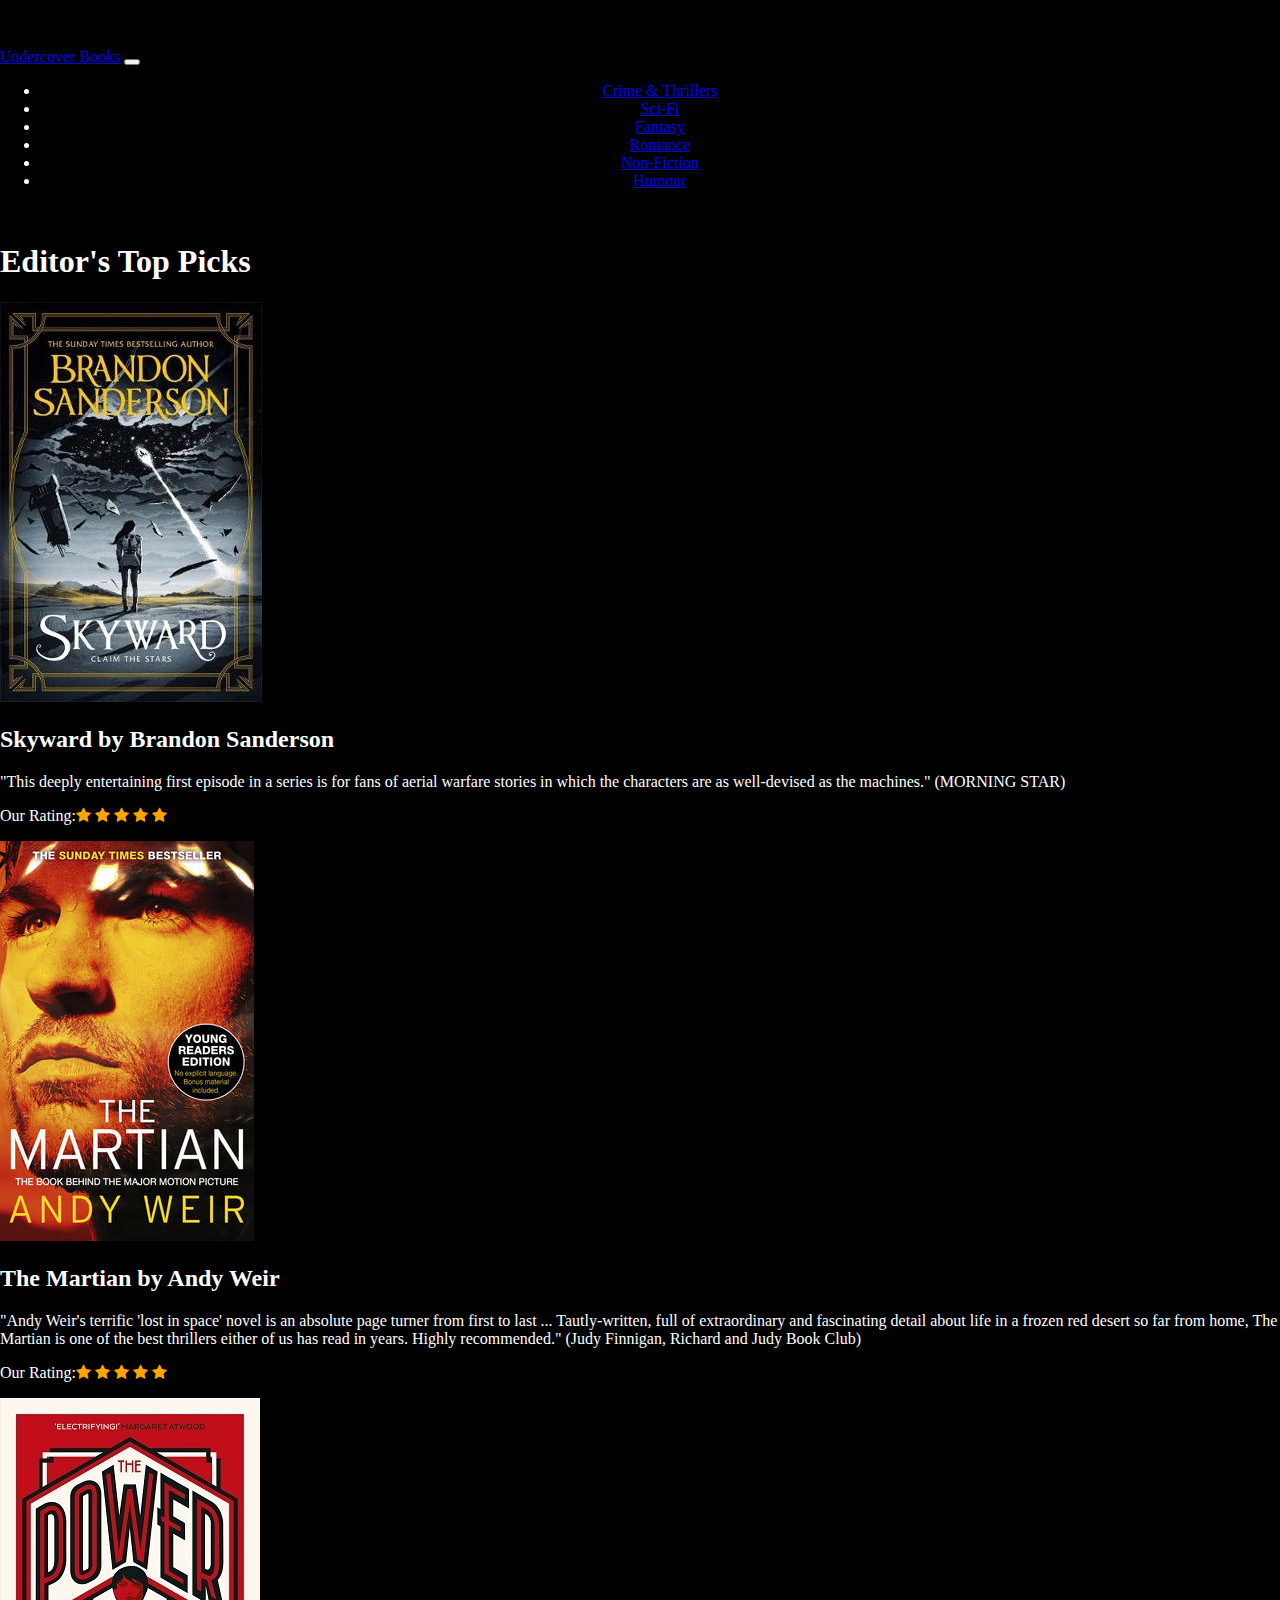
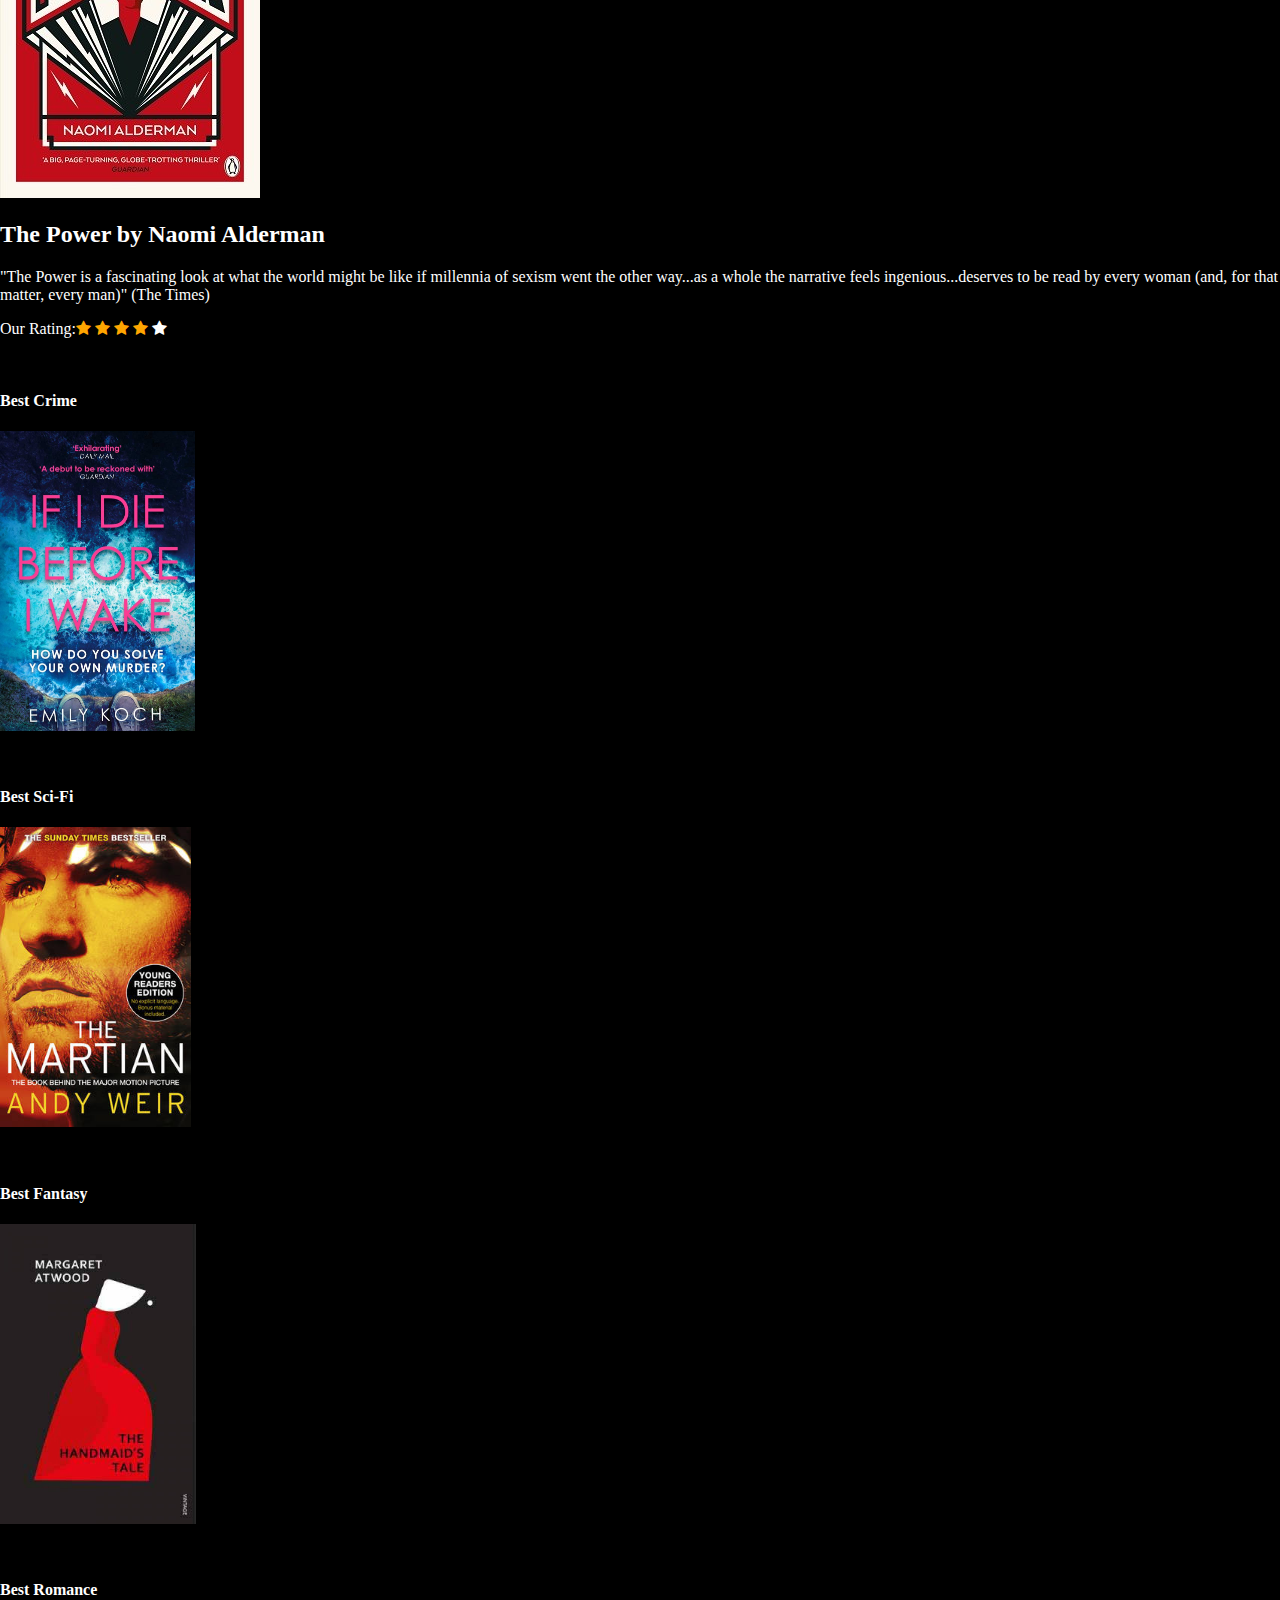
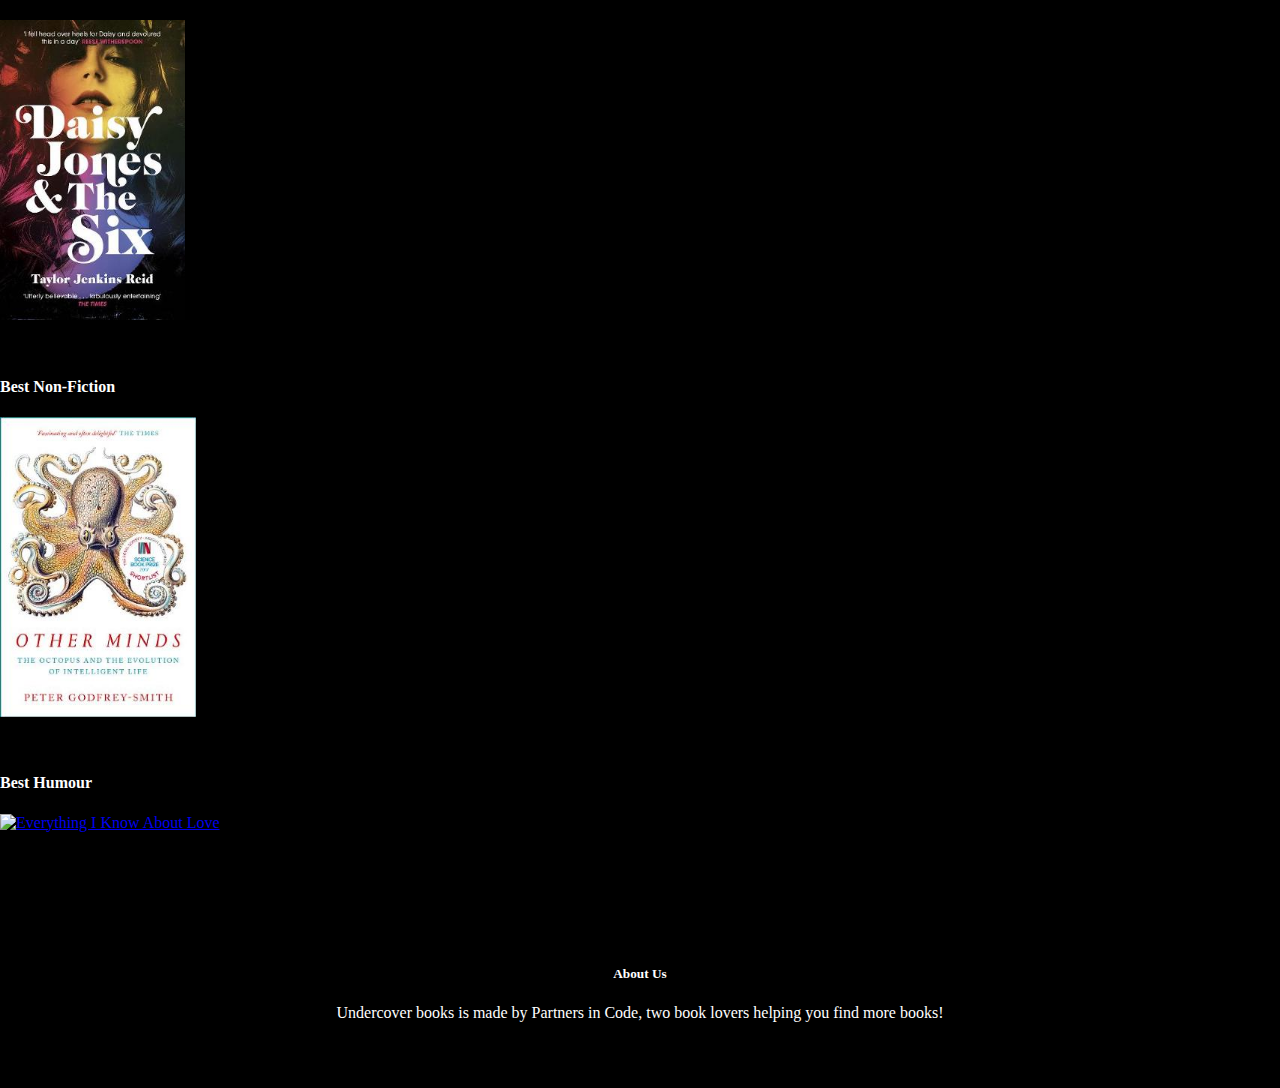
==== commit aaef15b5: "Added links" ====
--- a/index.html
+++ b/index.html
@@ -39,6 +39,12 @@
         </li>
         <li class="nav-item">
           <a class="nav-link" href="Romance.html">Romance</a>
+        </li>
+        <li class="nav-item">
+          <a class="nav-link" href="Non-Fiction.html">Non-Fiction</a>
+        </li>
+        <li class="nav-item">
+          <a class="nav-link" href="Humour.html">Humour</a>
         </li>
       </ul>
     </div>
@@ -117,33 +123,43 @@
 
 <div class="container">
   <div class="row">
-    <div class="col text-center">
+    <div class="col-sm-4 text-center">
       <h4>Best Crime</h4>
-
+        <a href="crime-and-thrillers.html">
           <img class="pic" src="If I Die.jpg" alt="If I Die" data-toggle="tooltip" data-placement="bottom" title="If I Die Before I Wake">
-
+        </a>
     </div>
-    <div class="col text-center">
+    <div class="col-sm-4 text-center">
       <h4>Best Sci-Fi</h4>
-
+        <a href="Sci-fi.html">
           <img class="pic" src="The martian.jpg" alt="The Martian" data-toggle="tooltip" data-placement="bottom" title="The Martian">
-
+        </a>
     </div>
-    <div class="col text-center">
+    <div class="col-sm-4 text-center">
       <h4>Best Fantasy</h4>
-
+        <a href="Fantasy.html">
           <img class="pic" src="The Handmaid's Tale.jpg" alt="The Handmaid's Tale" data-toggle="tooltip" data-placement="bottom" title="The Handmaid's Tale">
-
+        </a>
     </div>
-    <div class="col text-center">
+  </div>
+  <div class="row">
+    <div class="col-sm-4 text-center">
       <h4>Best Romance</h4>
-
+        <a href="Romance.html">
           <img class="pic" src="daisy.jpg" alt="Daisy Jones & The Six" data-toggle="tooltip" data-placement="bottom" title="Daisy Jones & The Six">
-
+        </a>
     </div>
-    <div class="col text-center">
+    <div class="col-sm-4 text-center">
       <h4>Best Non-Fiction</h4>
-          <img class="pic" src="MBerry.jpg" alt="Mary Berry's Quick Cooking" data-toggle="tooltip" data-placement="bottom" title="Mary Berry's Quick Cooking">
+        <a href="Non-Fiction.html">
+          <img class="pic" src="OM.jpg" alt="Other Minds" data-toggle="tooltip" data-placement="bottom" title="Other Minds">
+        </a>
+    </div>
+    <div class="col-sm-4 text-center">
+      <h4>Best Humour</h4>
+        <a href="Humour.html">
+          <img class="pic" src="Everything.jpg" alt="Everything I Know About Love" data-toggle="tooltip" data-placement="bottom" title="Everything I Know About Love">
+        </a>
     </div>
   </div>
 </div>
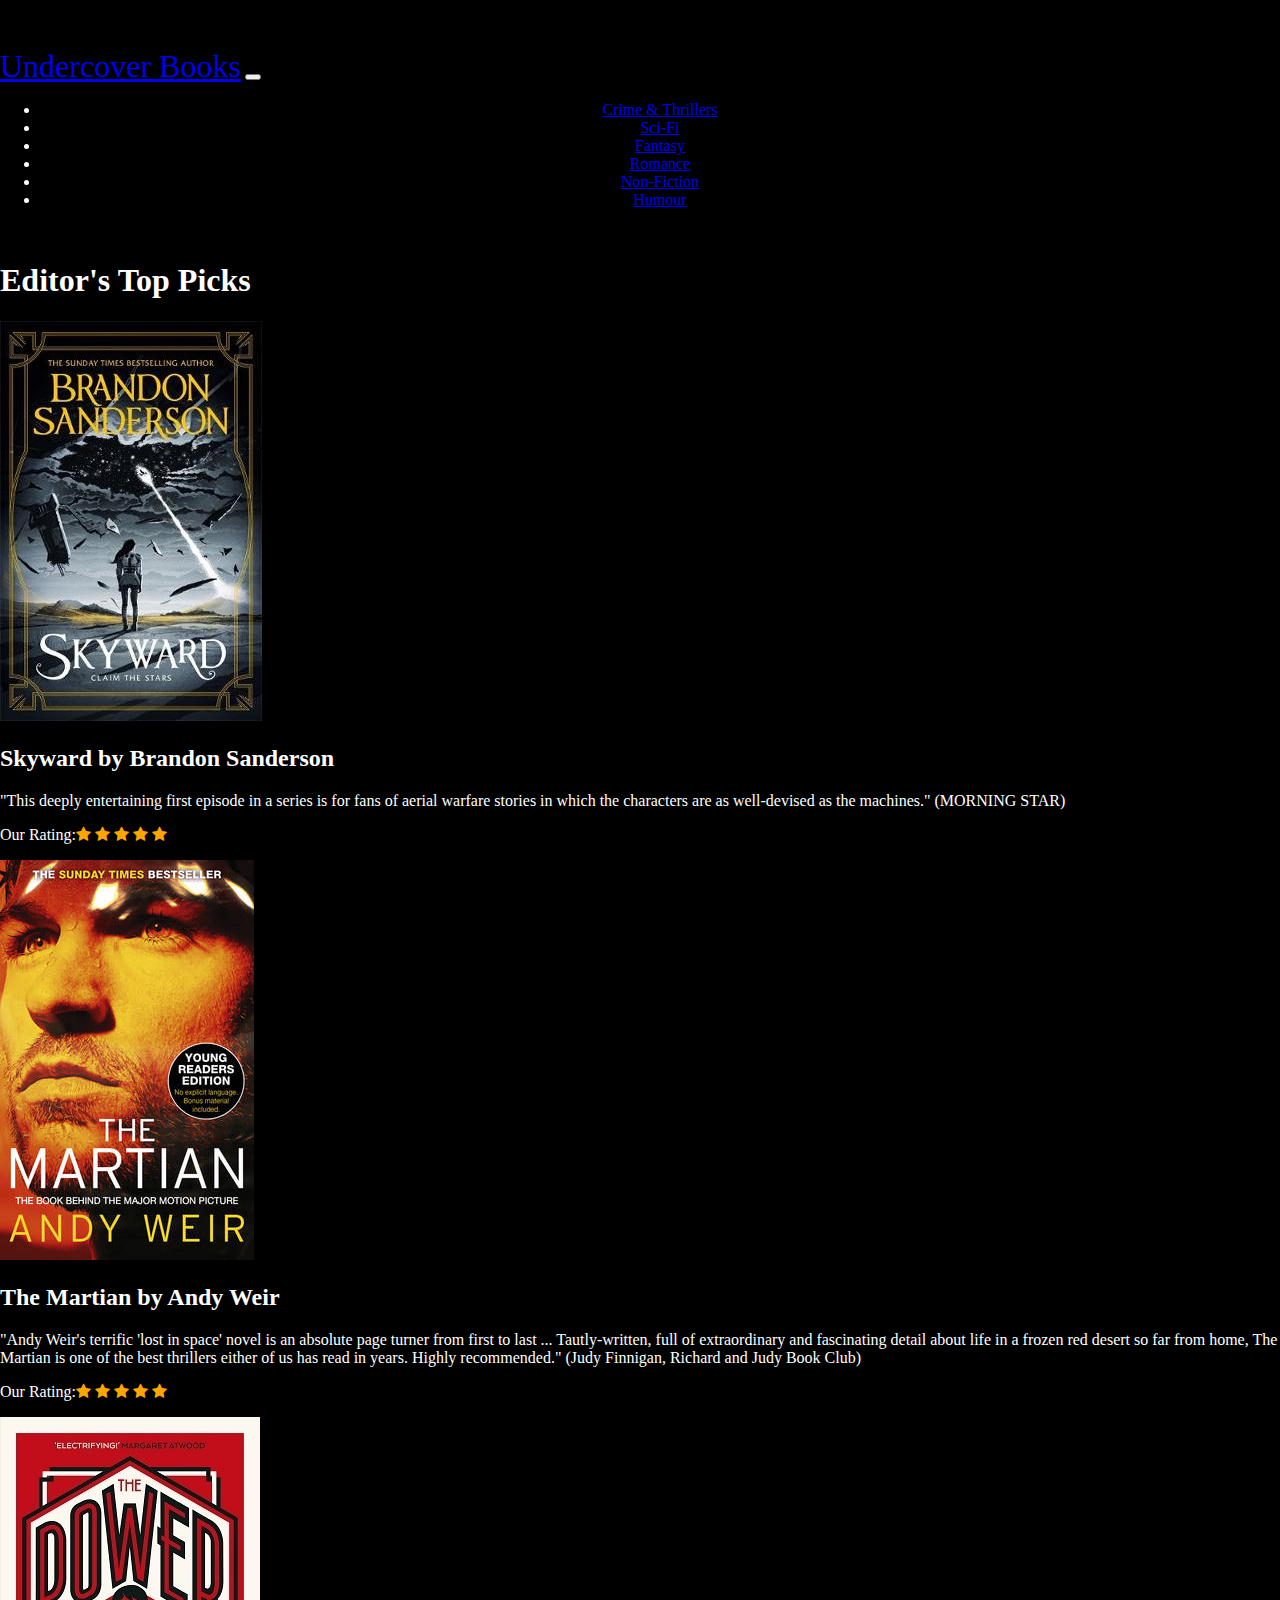
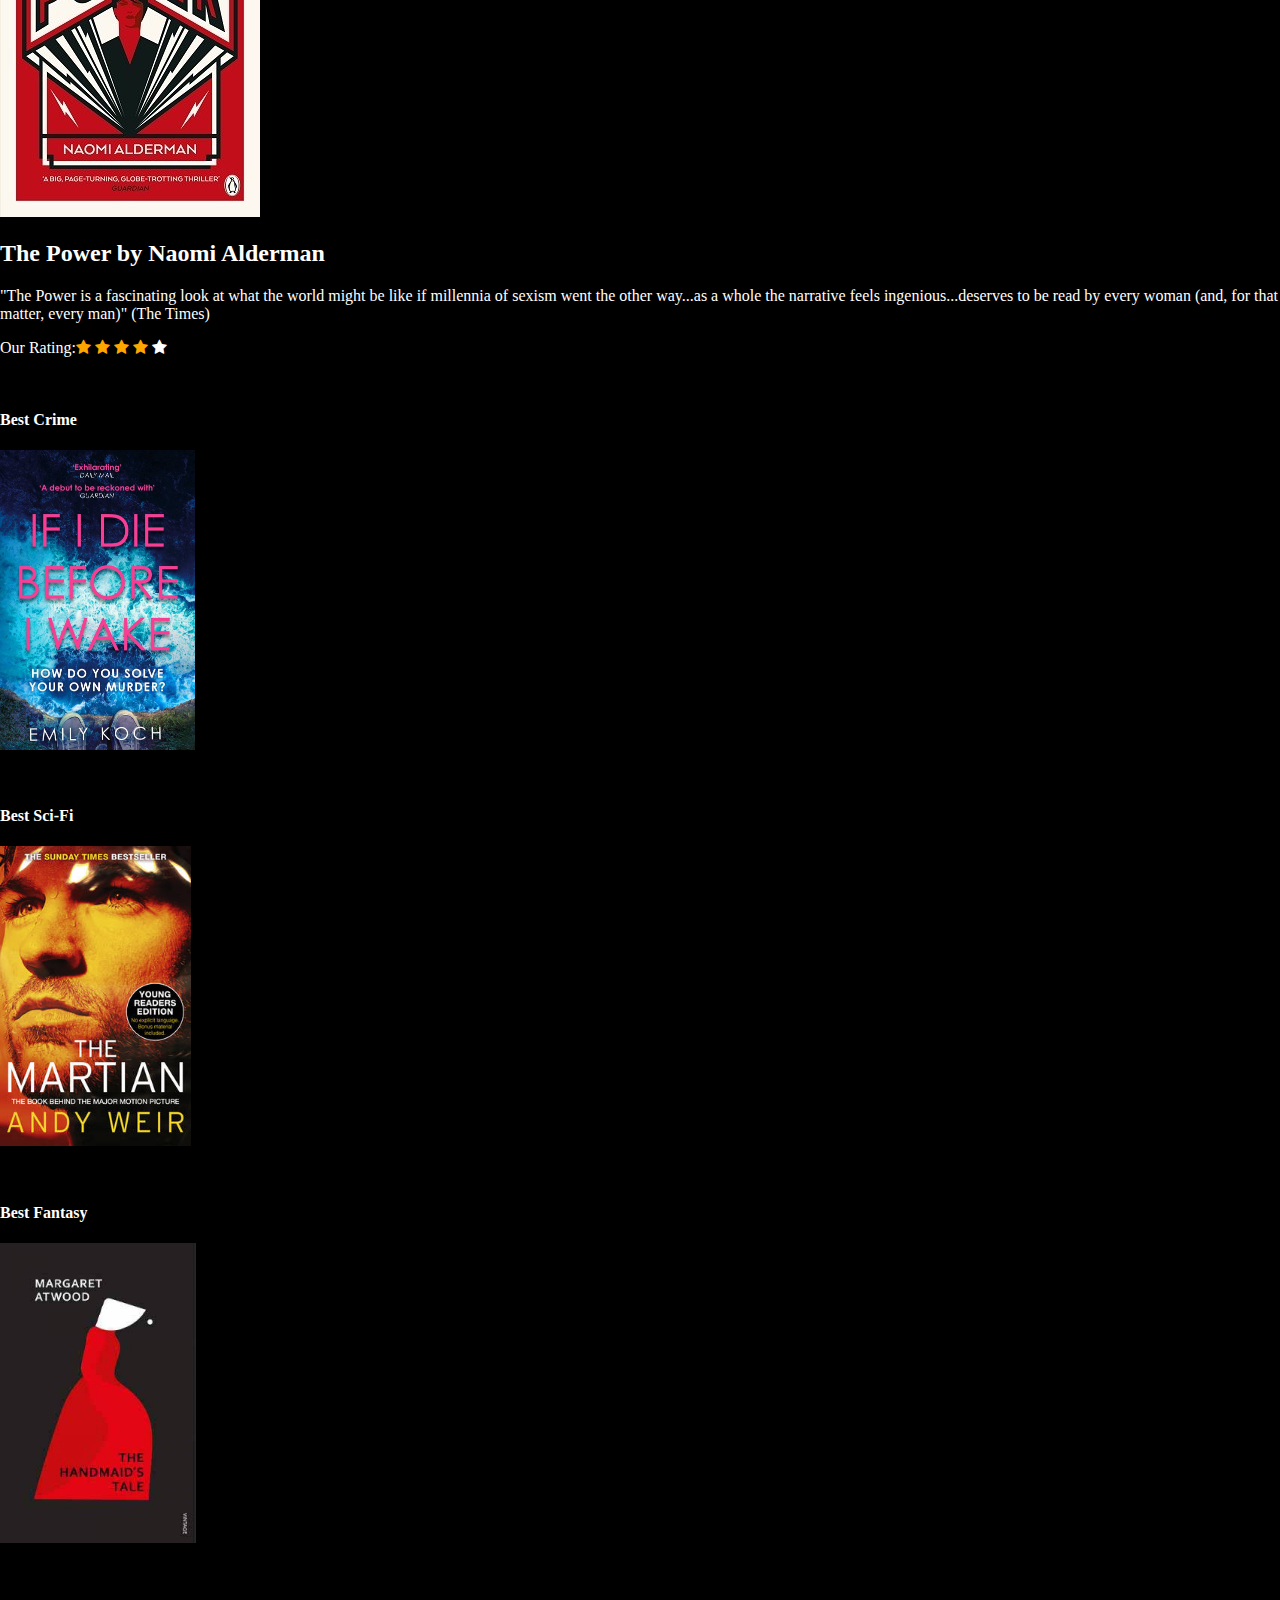
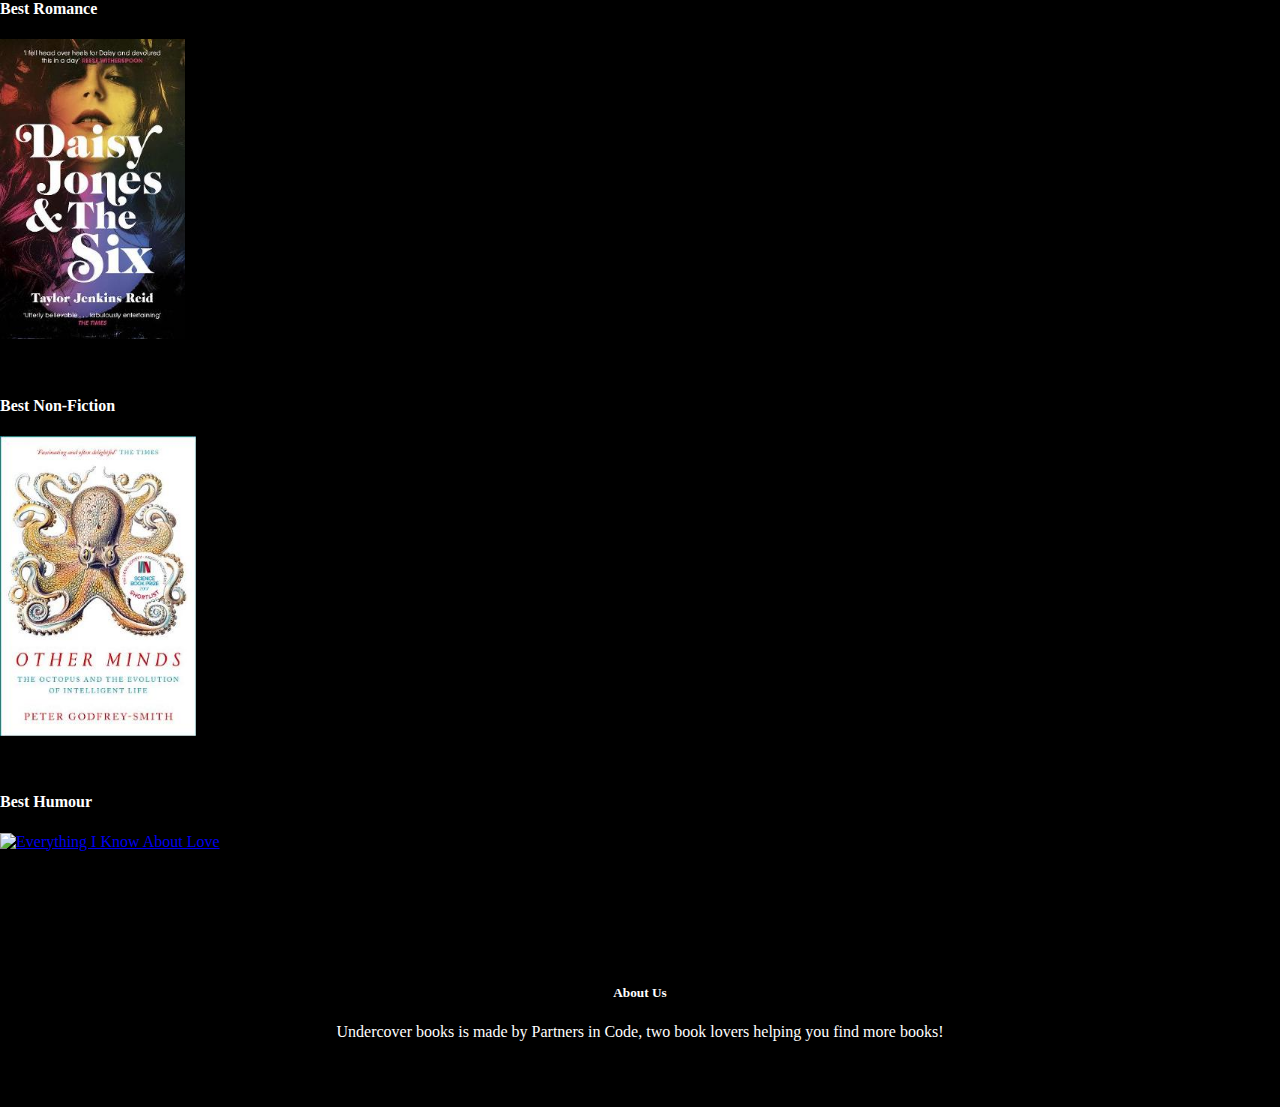
==== commit 1c938160: "Big Font" ====
--- a/index.html
+++ b/index.html
@@ -22,7 +22,7 @@
   <div class="container-fluid">
 
   <nav class="navbar navbar-expand-md navbar-dark bg-dark fixed-top">
-    <a class="navbar-brand" href="index.html">Undercover Books</a>
+    <a class="navbar-brand big" href="index.html">Undercover Books</a>
     <button class="navbar-toggler" type="button" data-toggle="collapse" data-target="#navbarsExampleDefault" aria-controls="navbarsExampleDefault" aria-expanded="false" aria-label="Toggle navigation">
       <span class="navbar-toggler-icon"></span>
     </button>
--- a/css/stylesheet.css
+++ b/css/stylesheet.css
@@ -12,6 +12,9 @@
   padding-bottom: 0rem;
   text-align: center;
   background-color: rgb(0,0,0);
+}
+.big {
+  font-size: 2rem;
 }
 }
 .Netflix {
